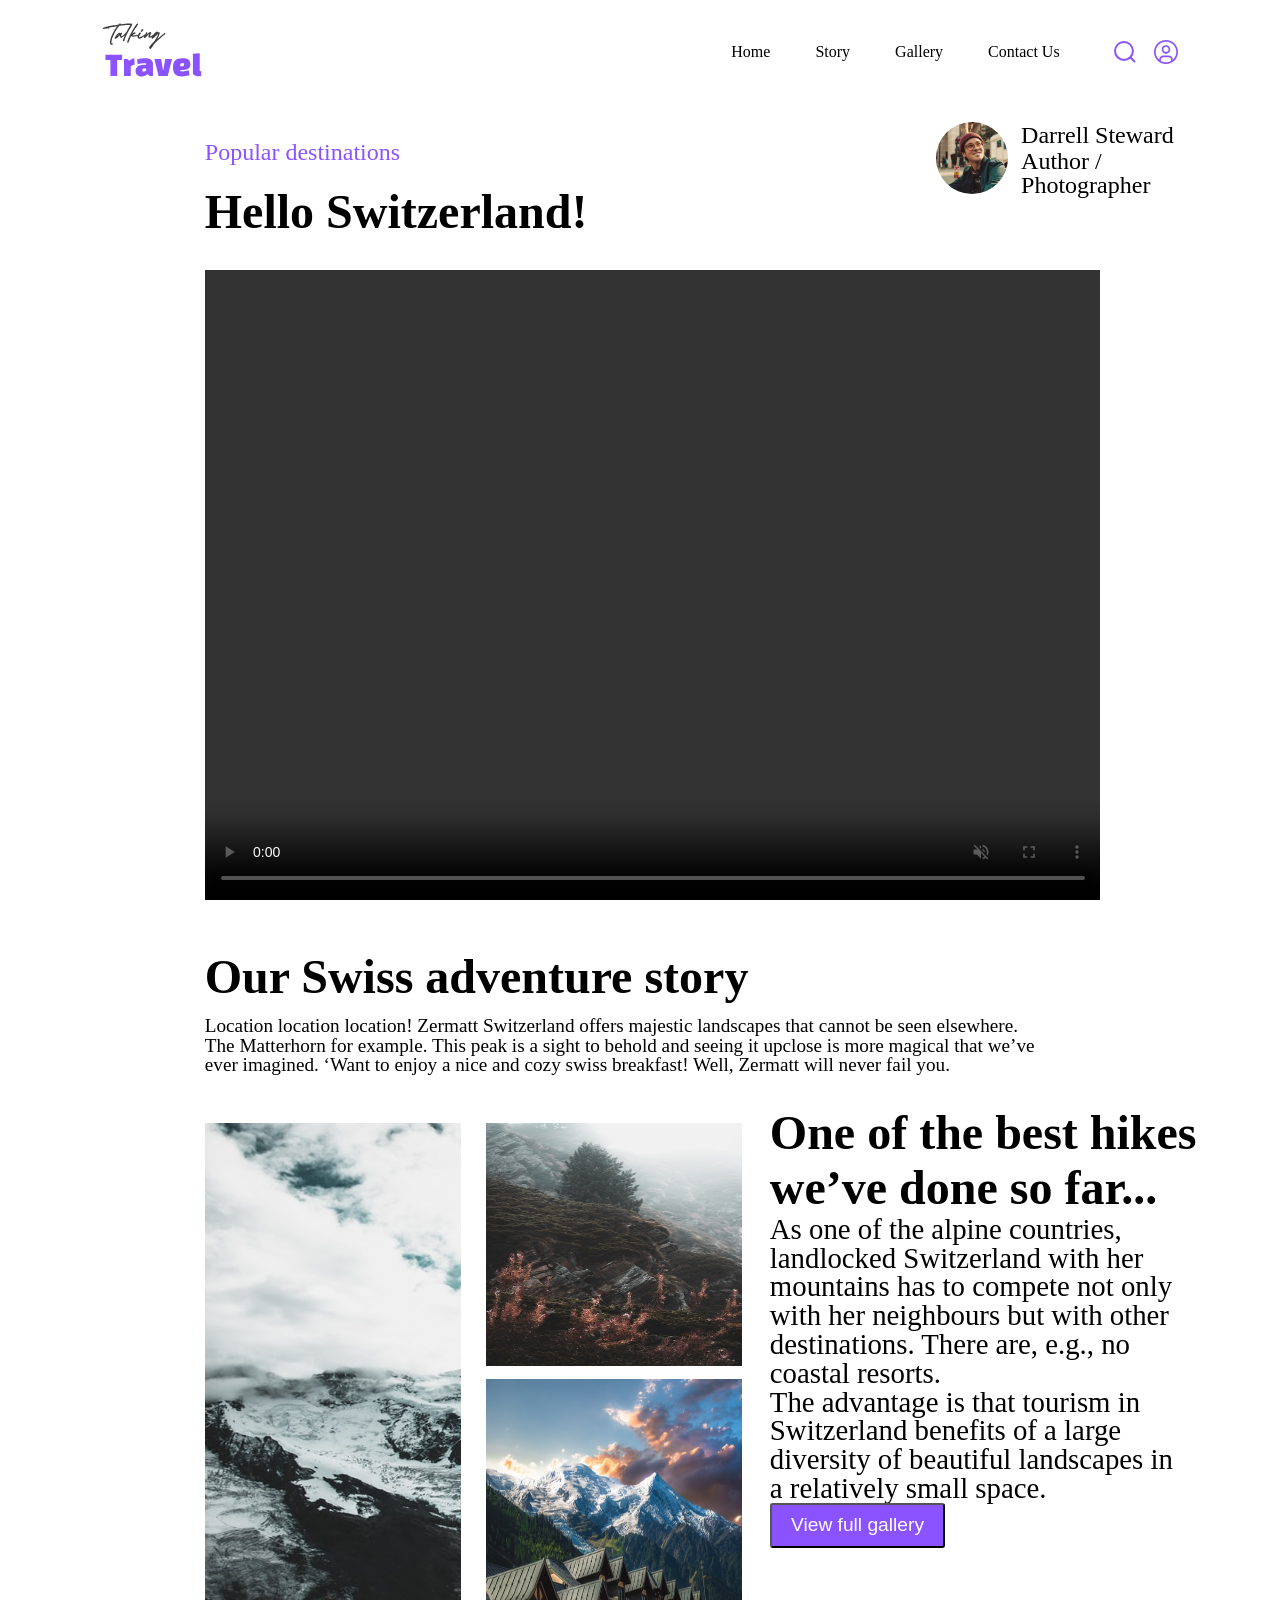
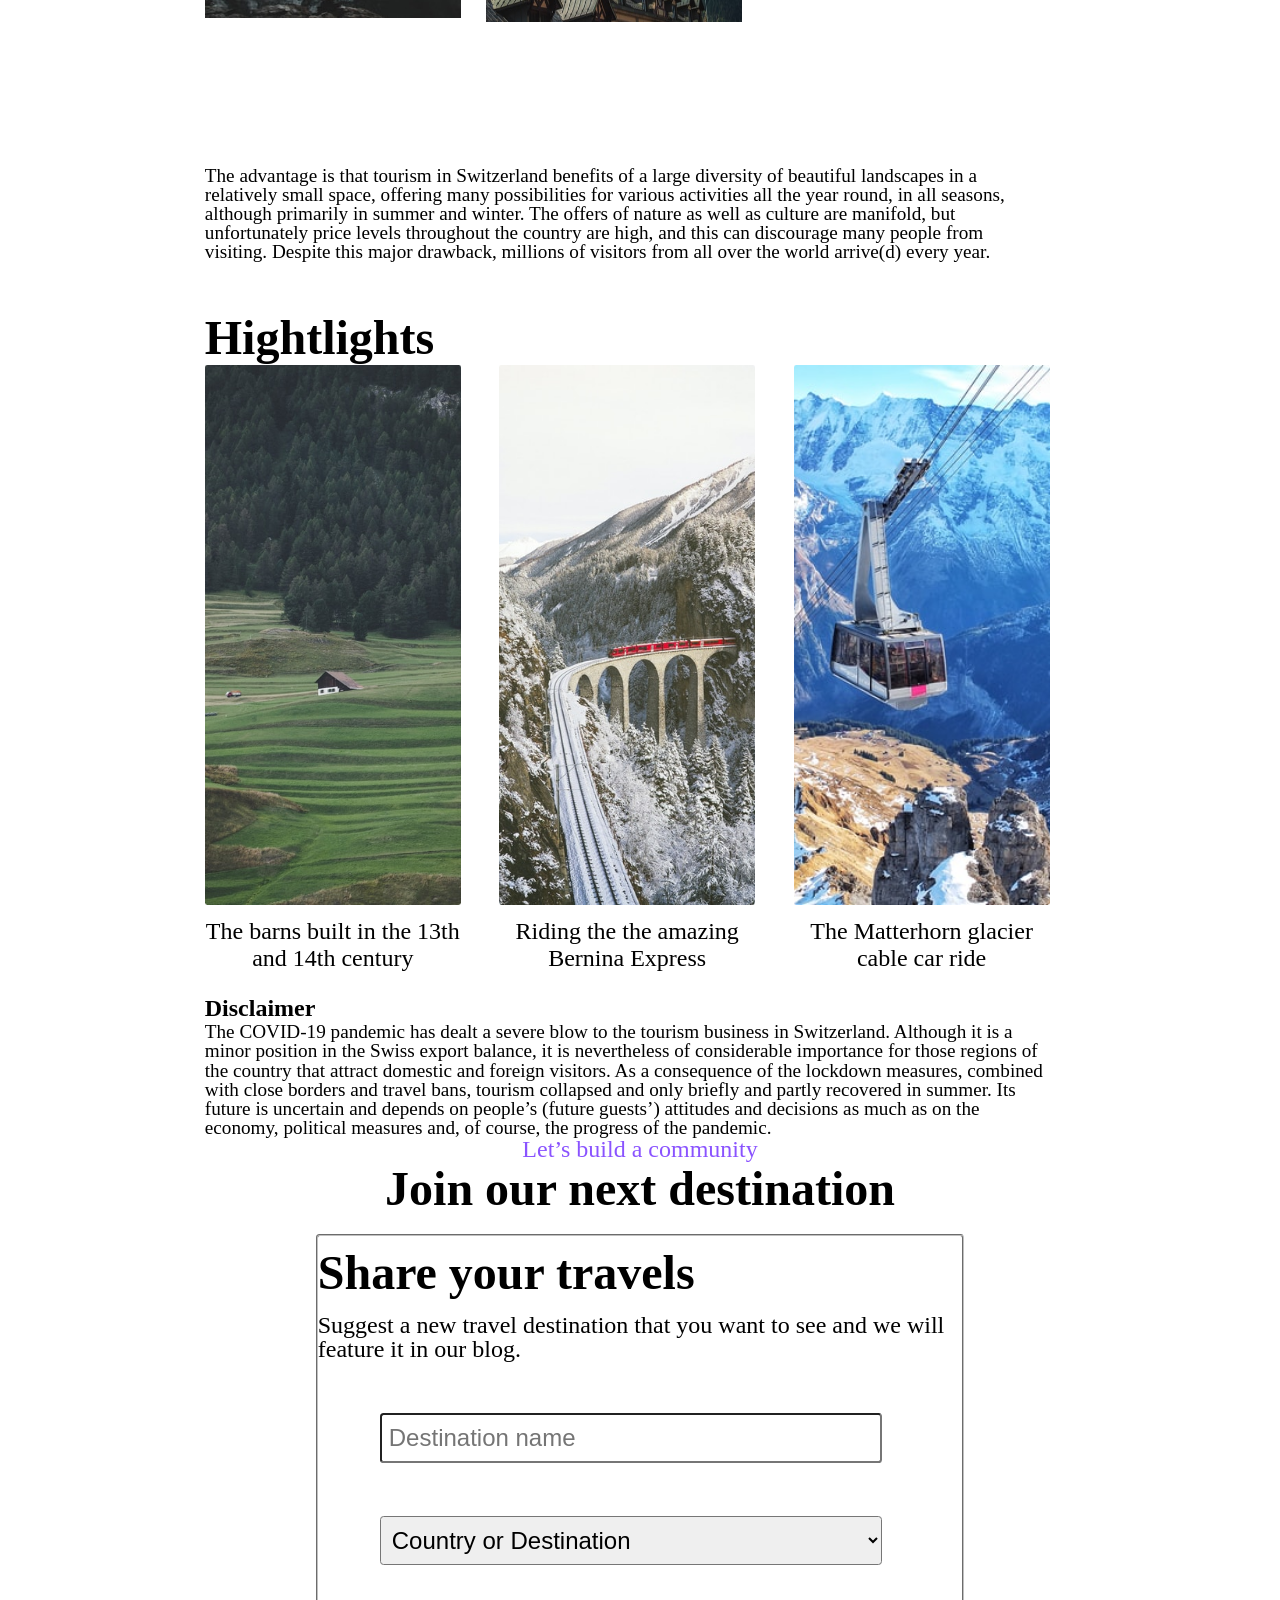
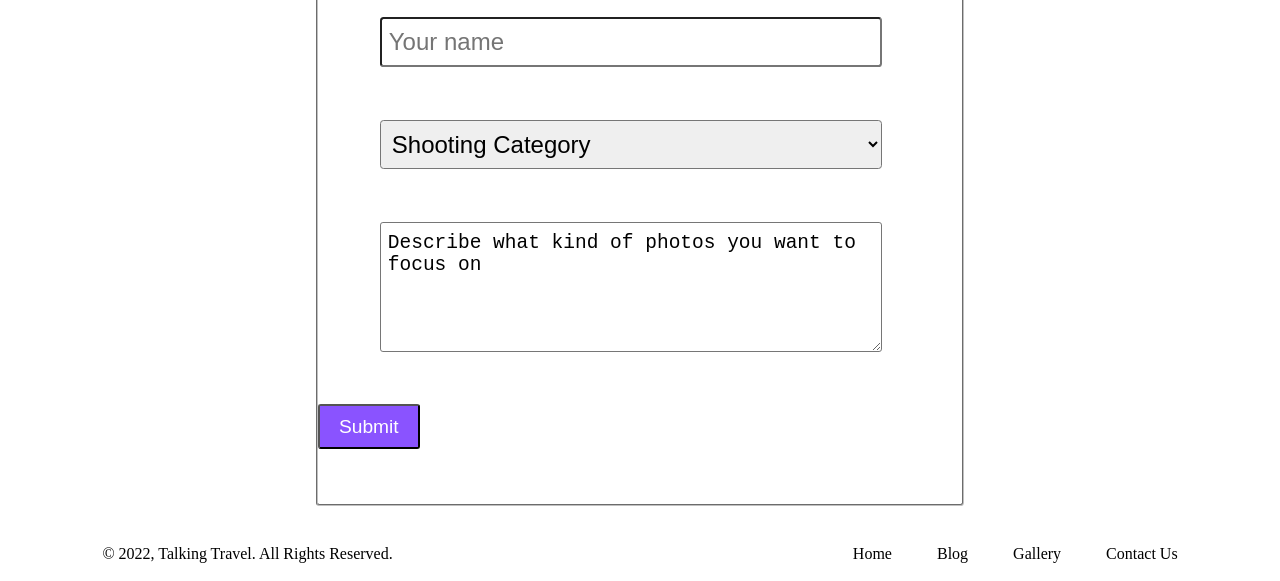
==== Blog.html @ 22dc7f53 "add picture block, some bad style fix" ====
<!DOCTYPE html>
<html lang="en">
  <head>
    <meta charset="UTF-8" />
    <link rel="stylesheet" href="css/base.css" />
    <link rel="stylesheet" href="css/layout.css" />
    <link rel="stylesheet" href="css/components.css" />
    <link rel="stylesheet" href="css/grid.css" />
    <link rel="stylesheet" href="css/forms.css" />
    <link rel="stylesheet" href="css/backgrounds.css" />
    <title>Home</title>
  </head>
  <body>
    <header>
      <picture class="header_logo">
        <source media="(min-width: 360)" srcset="path" />
        <img src="assets/vector/header-logo.svg" />
      </picture>
      <nav class="navigation_menu">
        <ul class="navigation_menu_list">
          <li><a href="index.html">Home</a></li>
          <li><a href="#">Story</a></li>
          <li><a href="#">Gallery</a></li>
          <li><a href="#">Contact Us</a></li>
        </ul>
        <section class="navigation_menu_icons">
          <picture class="navigation_menu_icons">
            <source media="(min-width: 360 px)" srcset="path" />
            <img src="assets/vector/header-search-icon.svg" />
          </picture>
          <picture class="navigation_menu_icons">
            <source media="(min-width: 360 px)" srcset="path" />
            <img src="assets/vector/header-profile-icon.svg" />
          </picture>
        </section>
      </nav>
    </header>
    <main>
      <section class="split_screen_noflex">
        <section class="split_screen">
          <section>
            <a class="split_screen"> Popular destinations</a>
            <h1 class="split_screen_header_smaller">Hello Switzerland!</h1>
          </section>
          <section class="split_screen_right">
            <picture class="split_screen_right">
              <source media="(min-width: 360 px)" srcset="path" />
              <img src="assets/images/author.png" alt="Watch highlights" />
            </picture>
            <section>
              <p>Darrell Steward</p>
              <p>Author / Photographer</p>
            </section>
          </section>
        </section>
        <section class="split_screen">
          <video width="60vw" height="60vh" controls autoplay muted loop>
            <source
              src="assets/videos/Rick Astley — Never Gonna Give You Up.mp4"
              type="video/mp4"
            />
            Your browser does not support video tag
          </video>
        </section>
        <section class="split_screen">
          <h1 class="split_screen_header_smaller">Our Swiss adventure story</h1>
        </section>
        <section class="split_screen_text">
          <section class="split_screen_text">
            <a>
              Location location location! Zermatt Switzerland offers majestic
              landscapes that cannot be seen elsewhere. The Matterhorn for
              example. This peak is a sight to behold and seeing it upclose is
              more magical that we’ve ever imagined. ‘Want to enjoy a nice and
              cozy swiss breakfast! Well, Zermatt will never fail you.
            </a>
          </section>
        </section>
        <section class="split_screen">
          <section class="split_screen">
            <section class="item">
              <picture>
                <source media="(min-width: 50 px)" srcset="path" />
                <img src="assets/images/bigImage.jpg" alt="Element 1" />
              </picture>
            </section>     
          </section>
          <section class="picture_column">
              <picture>
                <source media="(min-width: 50 px)" srcset="path" />
                <img src="assets/images/smallImage1.jpg" alt="Element 1" />
              </picture>
              <picture>
                <source media="(min-width: 50 px)" srcset="path" />
                <img src="assets/images/smallImage2.jpg" alt="Element 1" />
              </picture>
            </section>
          <section class="split_screen_text">
            <h1>One of the best hikes we’ve done so far...</h1>
            <a>
              As one of the alpine countries, landlocked Switzerland with her
              mountains has to compete not only with her neighbours but with
              other destinations. There are, e.g., no coastal resorts.
            </a>
            <a>
              The advantage is that tourism in Switzerland benefits of a large
              diversity of beautiful landscapes in a relatively small space.
            </a>
            <section>
              <button type="button" value="button" class="split_screen_button">
                View full gallery
              </button>
            </section>
          </section>
        </section>
        <section class="split_screen_text">
          <section class="split_screen_text">
            <a>
              The advantage is that tourism in Switzerland benefits of a large
              diversity of beautiful landscapes in a relatively small space,
              offering many possibilities for various activities all the year
              round, in all seasons, although primarily in summer and winter.
              The offers of nature as well as culture are manifold, but
              unfortunately price levels throughout the country are high, and
              this can discourage many people from visiting. Despite this major
              drawback, millions of visitors from all over the world arrive(d)
              every year.
            </a>
          </section>
        </section>
        <section class="split_screen">
          <h1 class="split_screen_header_smaller">Hightlights</h1>
        </section>
      </section>
      <section class="middle_grid_narrow">
        <section class="item">
          <picture>
            <source media="(min-width: 10 px)" srcset="path" />
            <img src="assets/images/rowImage5.jpg" alt="Element 1" />
          </picture>
          <p class="middle_style">
            The barns built in the 13th and 14th century
          </p>
        </section>
        <section class="item">
          <picture>
            <source media="(min-width: 10 px)" srcset="path" />
            <img src="assets/images/rowImage6.jpg" alt="Element 2" />
          </picture>
          <p class="middle_style">Riding the the amazing Bernina Express</p>
        </section>
        <section class="item">
          <picture>
            <source media="(min-width: 10 px)" srcset="path" />
            <img src="assets/images/rowImage7.jpg" alt="Element 3" />
          </picture>
          <p class="middle_style">The Matterhorn glacier cable car ride</p>
        </section>
      </section>
      <section class="split_screen_noflex">
        <section class="split_screen_text">
          <section class="split_screen_text">
            <h3>Disclaimer</h3>
            <a>
              The COVID-19 pandemic has dealt a severe blow to the tourism
              business in Switzerland. Although it is a minor position in the
              Swiss export balance, it is nevertheless of considerable
              importance for those regions of the country that attract domestic
              and foreign visitors. As a consequence of the lockdown measures,
              combined with close borders and travel bans, tourism collapsed and
              only briefly and partly recovered in summer. Its future is
              uncertain and depends on people’s (future guests’) attitudes and
              decisions as much as on the economy, political measures and, of
              course, the progress of the pandemic.
            </a>
          </section>
        </section>
      </section>

      <section class="join_background">
        <section class="middle_style">
          <p class="middle_style_colored">Let’s build a community</p>
        </section>
        <section class="middle_style">
          <h1 class="middle_style_head">Join our next destination</h1>
        </section>
        <form action="formHandler.js" autocomplete="on" class="middle_style">
          <fieldset class="split_screen_noflex">
            <h1 class="split_screen_header_smaller_nopadding">
              Share your travels
            </h1>
            <p class="split_screen_noflex">
              Suggest a new travel destination that you want to see and we will
              <br />
              feature it in our blog.
            </p>
            <br />
            <input
              type="text"
              placeholder="Destination name"
              class="form_element"
            />
            <br />
            <select class="form_element">
              <option value="Country or Destination">
                Country or Destination
              </option>
              <option value="Something else">Something else</option>
            </select>
            <br />
            <input type="text" placeholder="Your name" class="form_element" />
            <br />
            <select class="form_element">
              <option value="Shooting Category">Shooting Category</option>
              <option value="Something else">Something else</option>
            </select>
            <br />
            <textarea rows="5" cols="45" name="text" class="form_element">
Describe what kind of photos you want to focus on </textarea
            >
            <br />
            <input type="submit" , value="Submit" class="split_screen_button" />
            <br />
          </fieldset>
        </form>
      </section>
    </main>
    <footer class="navigation_menu">
      <p>&copy; 2022, Talking Travel. All Rights Reserved.</p>
      <nav class="navigation_menu">
        <ul class="navigation_menu_list">
          <li><a href="index.html">Home</a></li>
          <li><a href="#">Blog</a></li>
          <li><a href="#">Gallery</a></li>
          <li><a href="#">Contact Us</a></li>
        </ul>
      </nav>
    </footer>
  </body>
</html>
---- css/base.css ----
body {
  font: 100% Roboto;
}
* {
  margin: 0;
}
---- css/layout.css ----
header,
footer {
  display: flex;
  align-items: center;
  justify-content: space-between;
  padding: 2vh 8vw;
}
.space {
  height: 8vh;
}

.navigation_menu,
.navigation_menu_list,
.navigation_menu_icons {
  display: flex;
  justify-content: space-between;
  flex-wrap: nowrap;
  align-items: center;
  gap: 5vh;
}
.navigation_menu_list {
  justify-content: center;
}
.navigation_menu_icons {
  gap: 1vh;
}
---- css/components.css ----
.navigation_menu_list li,
.navigation_menu_list a,
.split_screen p,
.split_screen_noflex p,
.split_screen_nopadding p,
.split_screen a,
.split_screen_text a {
  display: inline-block;
  color: #000;
  font-family: Roboto;
  font-style: normal;
  font-size: 1em;
  line-height: 100%;
  font-weight: 400;
  letter-spacing: 0%;
  text-decoration: none;
}

.split_screen_nopadding p {
  font-size: 0.6em;
}

.split_screen a,
.split_screen_noflex a {
  color: #8a53ff;
}

.split_screen,
.split_screen_nopadding,
.split_screen_header,
.split_screen_header_smaller,
.split_screen_noflex,
.split_screen_second,
.split_screen_right,
.split_screen_text {
  padding-left: 8vw;
  display: flex;
  text-align: left;
  margin: 0;
}

.split_screen {
  padding-top: 2vh;
  justify-content: space-between;
  font-size: 1.5em;
}
.split_screen_nopadding {
  padding-left: 0vw;
  padding-top: 2vh;
  justify-content: center;
  font-size: 1.5em;
  gap: 1vw;
}
.split_screen_header {
  padding-top: 18vh;
  justify-content: left;
  font-size: 4em;
  font-family: Changa One;
}
.split_screen_header_smaller {
  padding-top: 2vh;
  text-align: inherit;
  justify-content: inherit;
  font-size: 1.5em;
  font-family: Changa One;
}
.split_screen_button {
  background-color: #8a53ff;
  font-size: 0.8em;
  color: #ffff;
  border-radius: 0.15em;
  padding: 0.5em 1em;
  margin: 0;
  outline: none;
}
.split_screen_button_alternative {
  background-color: #8a53ff;
  font-size: 0.8em;
  color: #ffff;
  border-radius: 0.15em;
  padding: 0.5em 0.5em;
  margin: 0;
  outline: none;
}
.middle_style {
  display: flex;
  text-align: center;
  font-size: 1.5em;
  margin: 0;
  justify-content: center;
  gap: 1vw;
}
.middle_style_colored {
  display: inline-block;
  color: #8a53ff;
  font-family: Roboto;
  font-size: 1em;
  line-height: 100%;
  font-weight: 400;
  letter-spacing: 0%;
  text-decoration: none;
}

.middle_style_header_smaller,
.split_screen_noflex h1,
.middle_style_head {
  display: flex;
  text-align: inherit;
  justify-content: inherit;
  font-size: 2em;
  margin: 0;
  font-family: Changa One;
}

.middle_style_head {
  text-align: center;
  justify-content: center;
  padding-bottom: 2vh;
}

.split_screen_header_smaller_nopadding {
  display: inherit;
  text-align: inherit;
  justify-content: inherit;
  font-size: 1.2em;
  margin: 0;
  font-family: Changa One;
}

.split_screen_noflex {
  padding-left: 0vw;
  justify-content: space-between;
  flex-direction: column;
  align-items: flex-start;
  font-size: 1em;
  gap: 1vw;
  border-radius: 0.15em;
}
.split_screen_noflex picture,
.split_screen_second picture {
  object-fit: cover;
  display: flex;
  width: 35vw;
  height: 55vh;
  border-radius: 0.15em;
}
.split_screen_smaller {
  object-fit: cover;
  display: flex;
  width: 20vw;
  height: 40vh;
  border-radius: 0.15em;
}
.split_screen_noflex_small {
  padding-top: 4vh;
  padding-left: 4vw;
  display: flex;
  align-items: center;
  font-size: 1em;
  margin: 0;
}
.picture_column {
  flex-direction: column;
  padding-top: 2vh;
  padding-left: 2vw;
  width: 15%;
  height: 20vh;
  display: flex;
  align-items: flex-start;
  justify-content: space-between;
  font-size: 1em;
  margin: 0;
  gap: 1vw;
}
.split_screen_noflex_small picture,
.split_screen_nopadding picture {
  object-fit: cover;
  display: block;
  margin: 0;
  width: 40vw;
  height: 40vh;
}

.split_screen_noflex_small img,
.split_screen_nopadding img {
  width: 20%;
  height: 20%;
  object-fit: contain;
  display: block;
}

.split_screen_image {
  display: flex;
  text-align: left;
  justify-content: left;
  font-size: 1.5em;
  margin: 0;
  gap: 1vw;
  object-fit: cover;
  display: flex;
  width: 20vw;
  height: 40vh;
  border-radius: 0.15em;
}

.split_screen_second {
  padding-top: 2vh;
  justify-content: left;
  font-size: 1.5em;
  gap: 1vw;
}

.split_screen_right {
  flex-direction: row;
  justify-content: right;
  height: 10vh;
  width: 40vw;
  gap: 1vw;
}
.split_screen_right img {
  height: 8vh;
  border-radius: 2em;
}
.picture_column img {
  height: 27vh;
  width: 20vw;
}
.split_screen video {
  padding-left: 8vw;
  justify-content: center;
  width: 70vw;
  height: 70vh;
  object-fit: cover;
}

.split_screen_text {
  padding-right: 8vw;
  flex-direction: column;
}

.split_screen_text a {
  padding-right: 2vw;
  color: #000;
  font-size: 1.2em;
}
.split_screen_text h3 {
  color: #000;
  font-size: 1.5em;
  font-family: Roboto;
  font-style: normal;
}
---- css/grid.css ----
.middle_grid {
  padding-left: 8vw;
  padding-right: 8vw;
  margin: 0;
  display: grid;
  grid-template-columns: repeat(4, 1fr);
  gap: 2vw;
}

.middle_grid_narrow {
  padding-left: 16vw;
  padding-right: 16vw;
  margin: 0;
  display: grid;
  grid-template-columns: repeat(3, 1fr);
  gap: 1vw;
}



.middle_grid_row {
  margin-left: -16vw;
  padding-right: 8vw;
  display: grid;
  grid-template-rows: repeat(4, 1fr);
  gap: 1vw;
}

.item,
.item_row {
  margin: 0;
  display: flex;
  flex-direction: column;
  text-align: center;
  align-items: center;
  width: 20vw;
  height: 70vh;
  overflow: hidden;
  gap: 1vw;
}

.item_row {
  flex-direction: row;
  width: 40vw;
  height: 25vh;
  overflow: hidden;
  align-items: flex-start;
  text-align: left;
}

.item_row_button {
  padding-left: 8vw;
  margin: 0;
  display: flex;
  flex-direction: row;
  width: 30vw;
  height: 10vh;
  overflow: hidden;
  align-items: center;
}

.item_row_button img {
  object-fit: contain;
  display: flex;
  width: 5vw;
  height: 7vh;
  overflow: hidden;
  border-radius: 0.15em;
}
.middle_grid img,
.middle_grid_row img,
.middle_grid_narrow img {
  object-fit: cover;
  display: flex;
  width: 20vw;
  height: 60vh;
  overflow: hidden;
  border-radius: 0.15em;
}
.middle_grid_row img {
  width: 15vw;
  height: 15vh;
}
---- css/forms.css ----
.form_element {
  padding-left: 0.5vw;
  width: 80%;
  padding-top: 1vh;
  padding-bottom: 1vh;
  text-align: left center;
  justify-content: center;
  font-size: 1em;
  margin: 0 auto;
  border-radius: 0.15em;
  display: block;
  box-sizing: border-box;
}
---- css/backgrounds.css ----
.main_background,
.join_background {
  background-repeat: no-repeat;
  background-position: center center;
  background-size: cover;
  background-attachment: fixed;
  width: 100vw;
}

.main_background {
  background-image: url("../assets/images/background.jpg");
  height: 80vh;
}

.join_background {
  background-image: url("../assets/images/join-bg.png");
  height: 110vh;
}
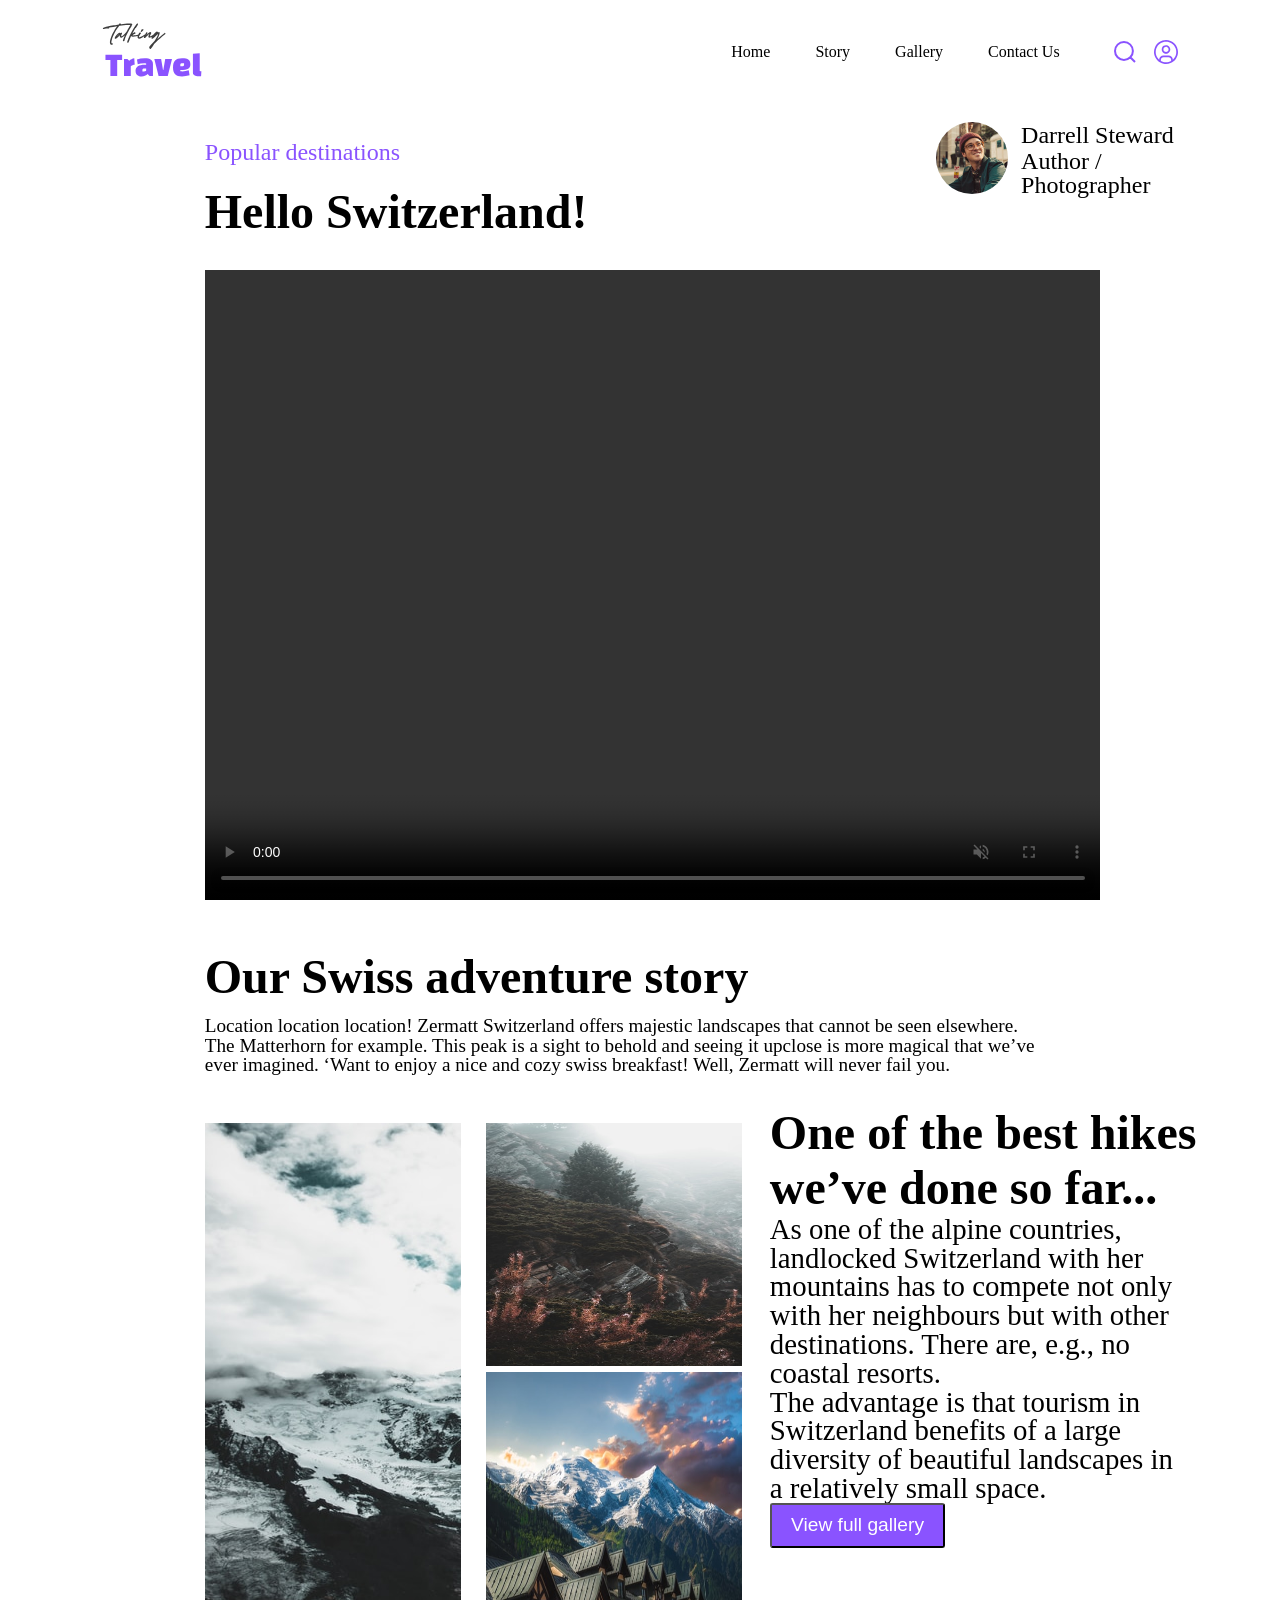
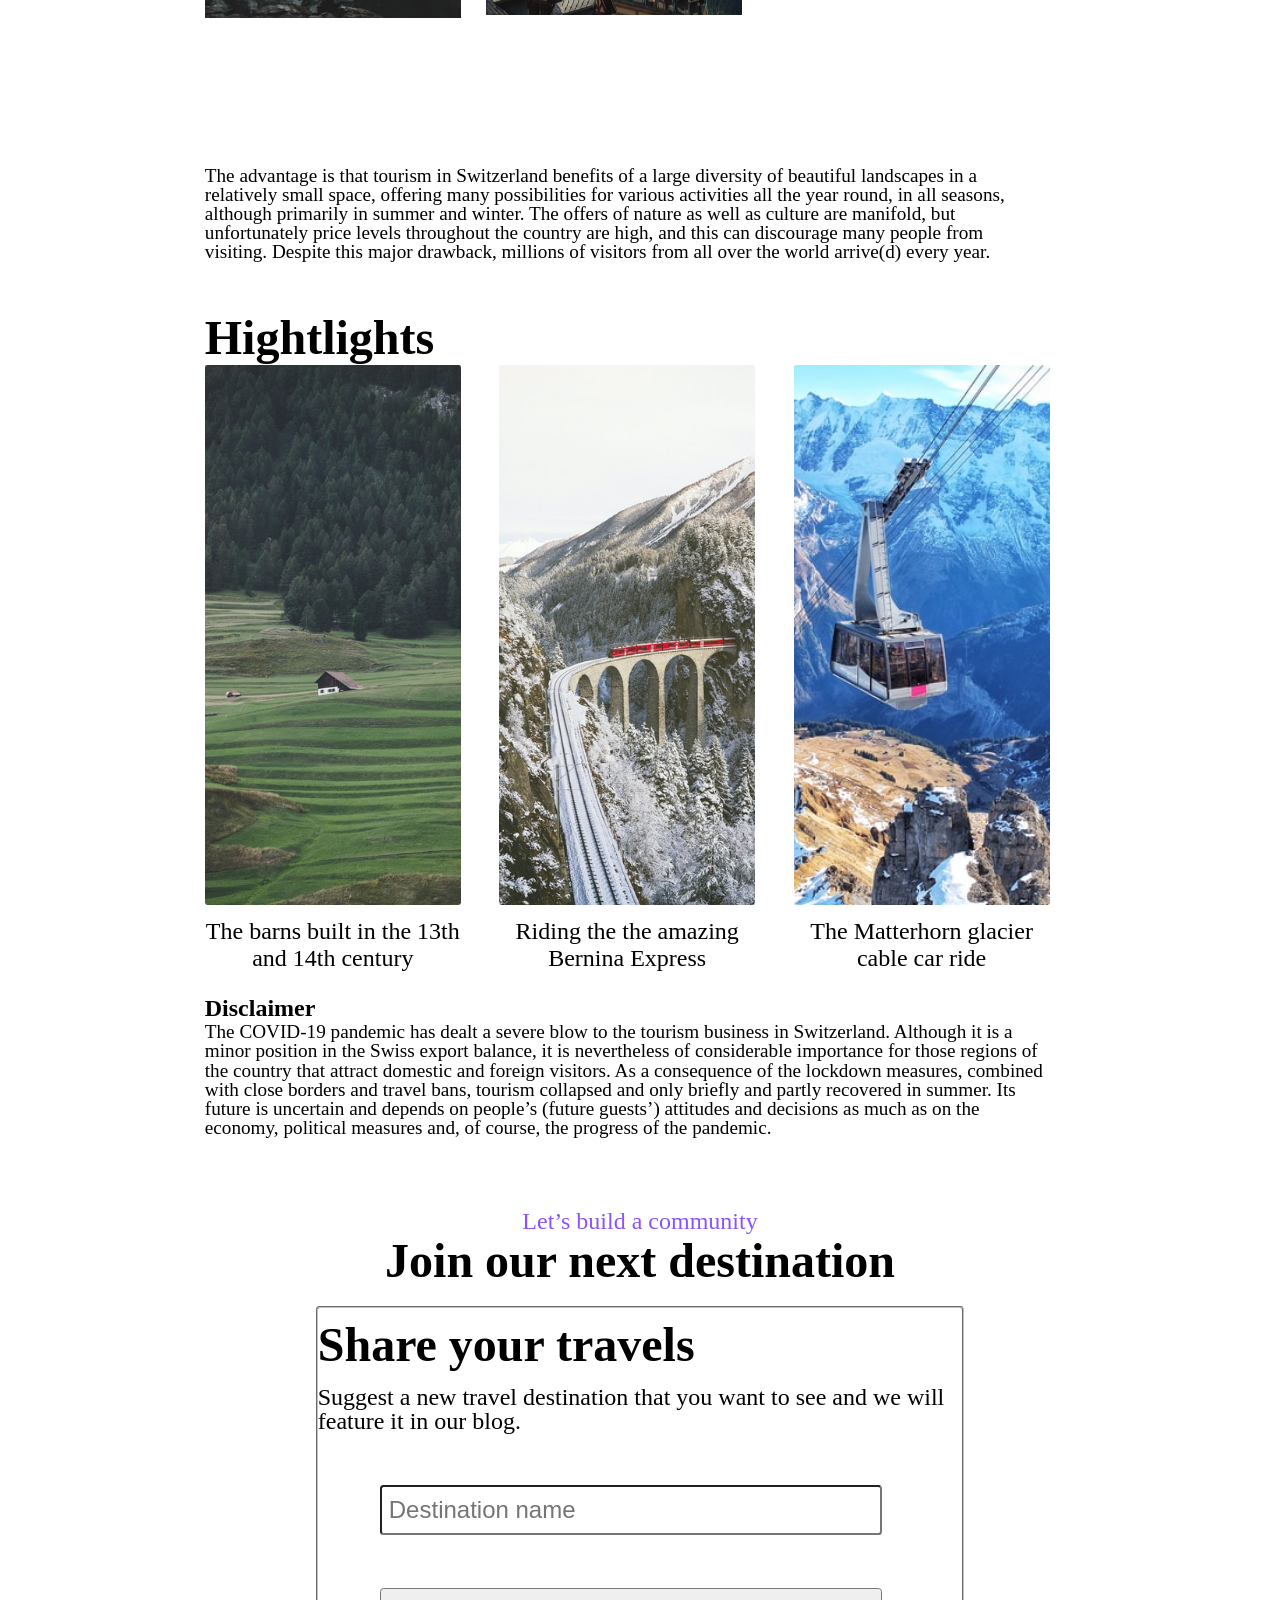
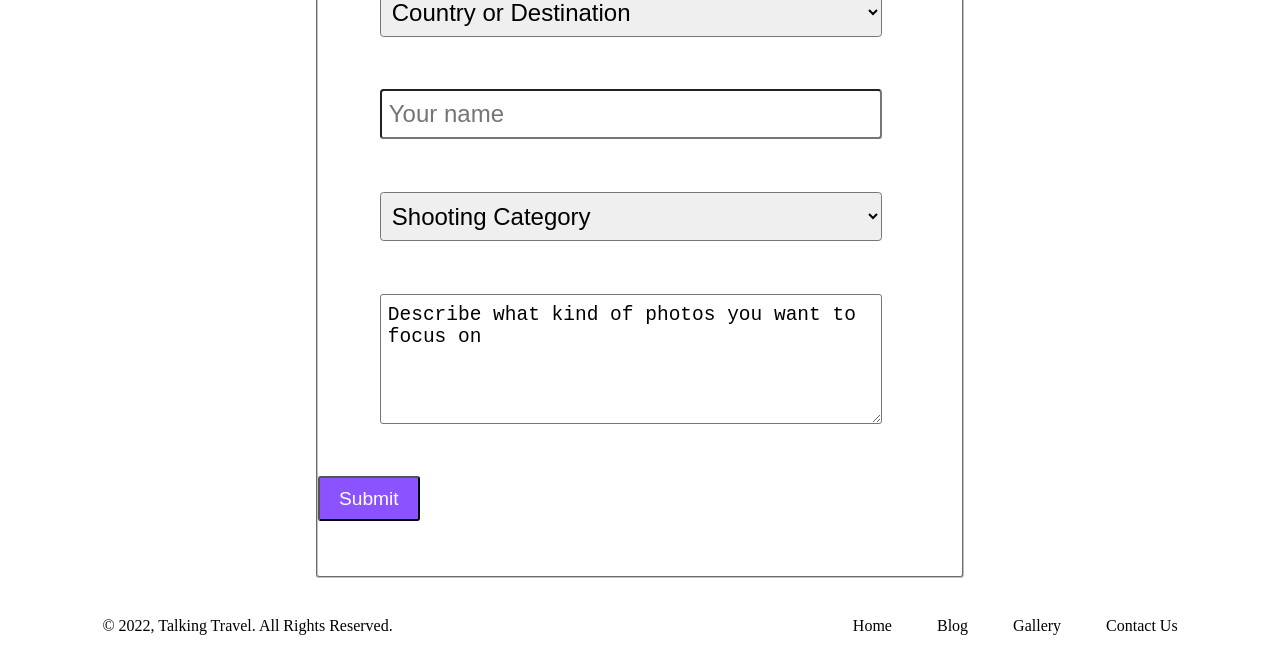
==== commit 18cbee6d: "small style changes" ====
--- a/Blog.html
+++ b/Blog.html
@@ -83,18 +83,18 @@
                 <source media="(min-width: 50 px)" srcset="path" />
                 <img src="assets/images/bigImage.jpg" alt="Element 1" />
               </picture>
-            </section>     
+            </section>
           </section>
           <section class="picture_column">
-              <picture>
-                <source media="(min-width: 50 px)" srcset="path" />
-                <img src="assets/images/smallImage1.jpg" alt="Element 1" />
-              </picture>
-              <picture>
-                <source media="(min-width: 50 px)" srcset="path" />
-                <img src="assets/images/smallImage2.jpg" alt="Element 1" />
-              </picture>
-            </section>
+            <picture>
+              <source media="(min-width: 50 px)" srcset="path" />
+              <img src="assets/images/smallImage1.jpg" alt="Element 1" />
+            </picture>
+            <picture>
+              <source media="(min-width: 50 px)" srcset="path" />
+              <img src="assets/images/smallImage2.jpg" alt="Element 1" />
+            </picture>
+          </section>
           <section class="split_screen_text">
             <h1>One of the best hikes we’ve done so far...</h1>
             <a>
@@ -107,7 +107,11 @@
               diversity of beautiful landscapes in a relatively small space.
             </a>
             <section>
-              <button type="button" value="button" class="split_screen_button">
+              <button
+                type="button"
+                value="button"
+                class="split_screen_button_alternative"
+              >
                 View full gallery
               </button>
             </section>
@@ -176,7 +180,7 @@
           </section>
         </section>
       </section>
-
+      <section class="space"></section>
       <section class="join_background">
         <section class="middle_style">
           <p class="middle_style_colored">Let’s build a community</p>
@@ -219,7 +223,12 @@
 Describe what kind of photos you want to focus on </textarea
             >
             <br />
-            <input type="submit" , value="Submit" class="split_screen_button" />
+            <input
+              type="submit"
+              ,
+              value="Submit"
+              class="split_screen_button_alternative"
+            />
             <br />
           </fieldset>
         </form>
--- a/css/components.css
+++ b/css/components.css
@@ -69,7 +69,7 @@
   font-size: 0.8em;
   color: #ffff;
   border-radius: 0.15em;
-  padding: 0.5em 1em;
+  padding: 1em 1em;
   margin: 0;
   outline: none;
 }
@@ -78,7 +78,7 @@
   font-size: 0.8em;
   color: #ffff;
   border-radius: 0.15em;
-  padding: 0.5em 0.5em;
+  padding: 0.5em 1em;
   margin: 0;
   outline: none;
 }
@@ -170,7 +170,7 @@
   justify-content: space-between;
   font-size: 1em;
   margin: 0;
-  gap: 1vw;
+  gap: 0.5vw;
 }
 .split_screen_noflex_small picture,
 .split_screen_nopadding picture {
--- a/css/grid.css
+++ b/css/grid.css
@@ -63,7 +63,7 @@
   object-fit: contain;
   display: flex;
   width: 5vw;
-  height: 7vh;
+  height: 5vh;
   overflow: hidden;
   border-radius: 0.15em;
 }
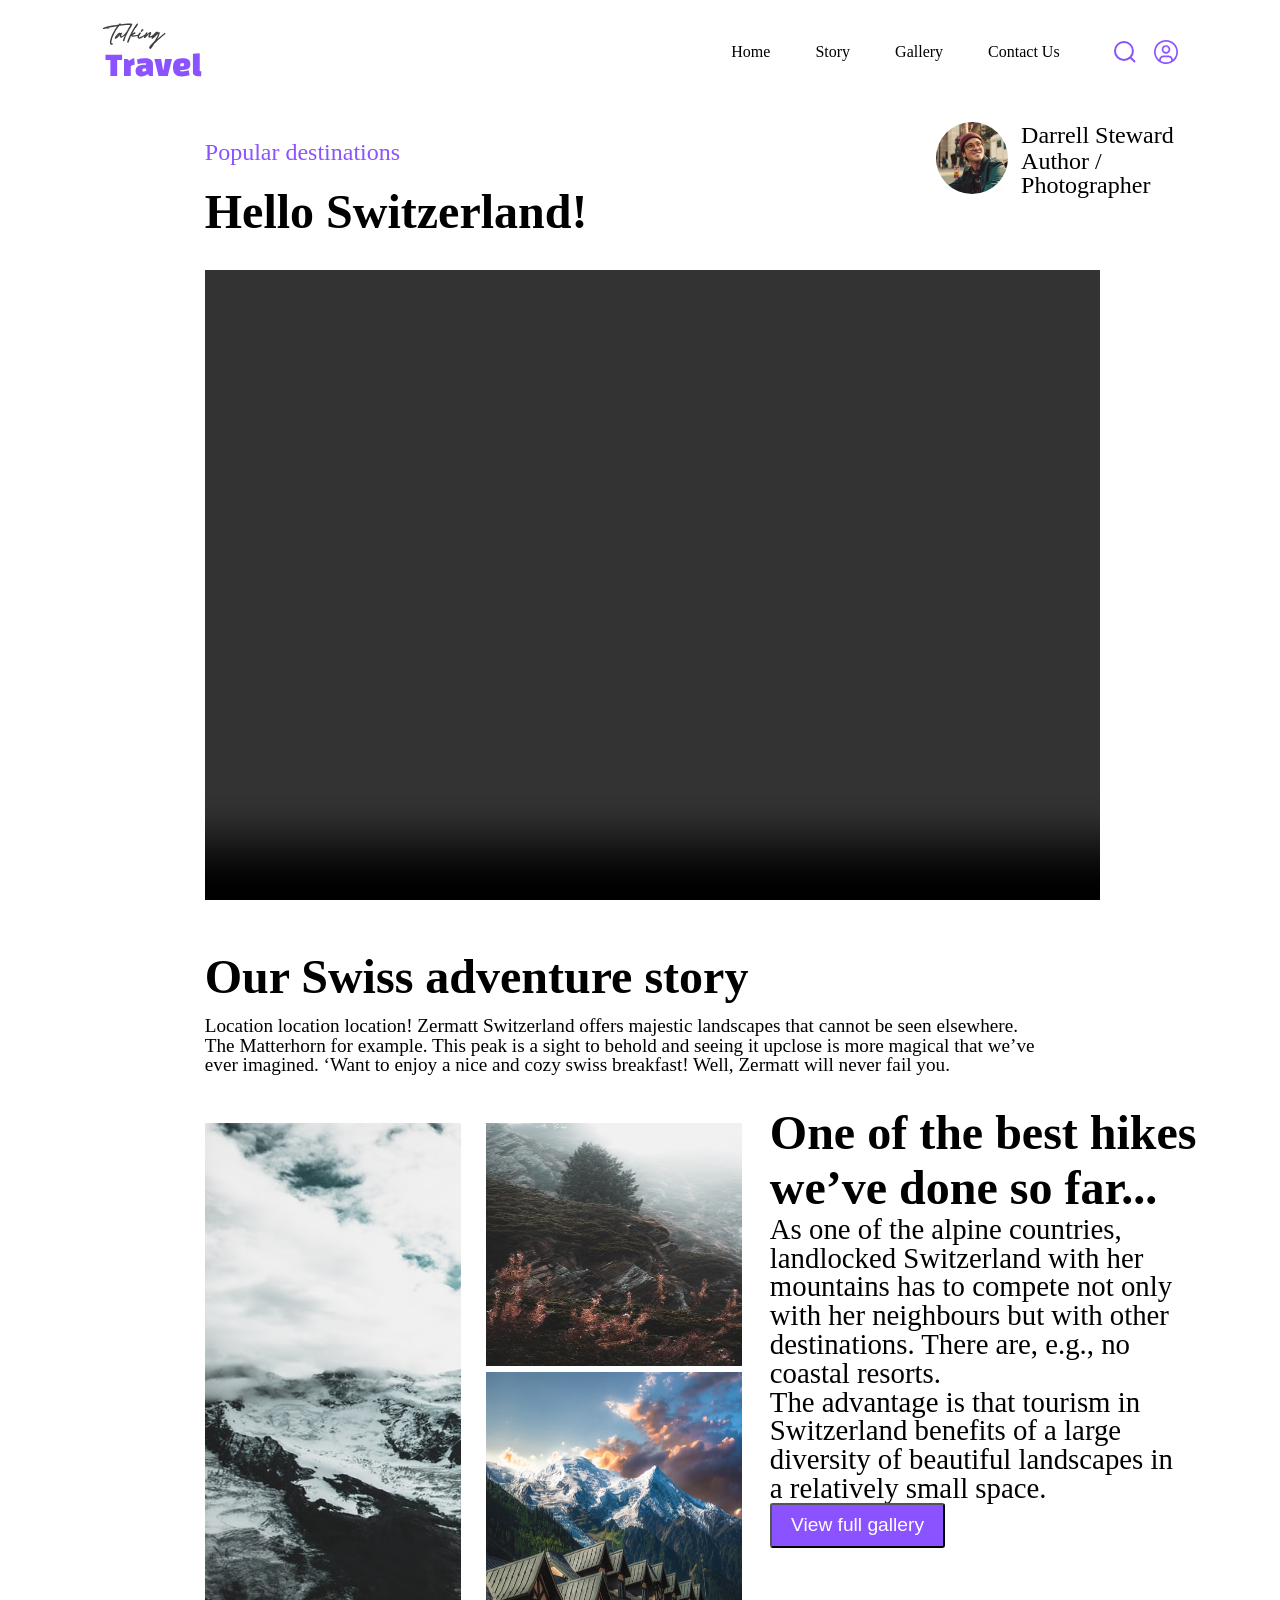
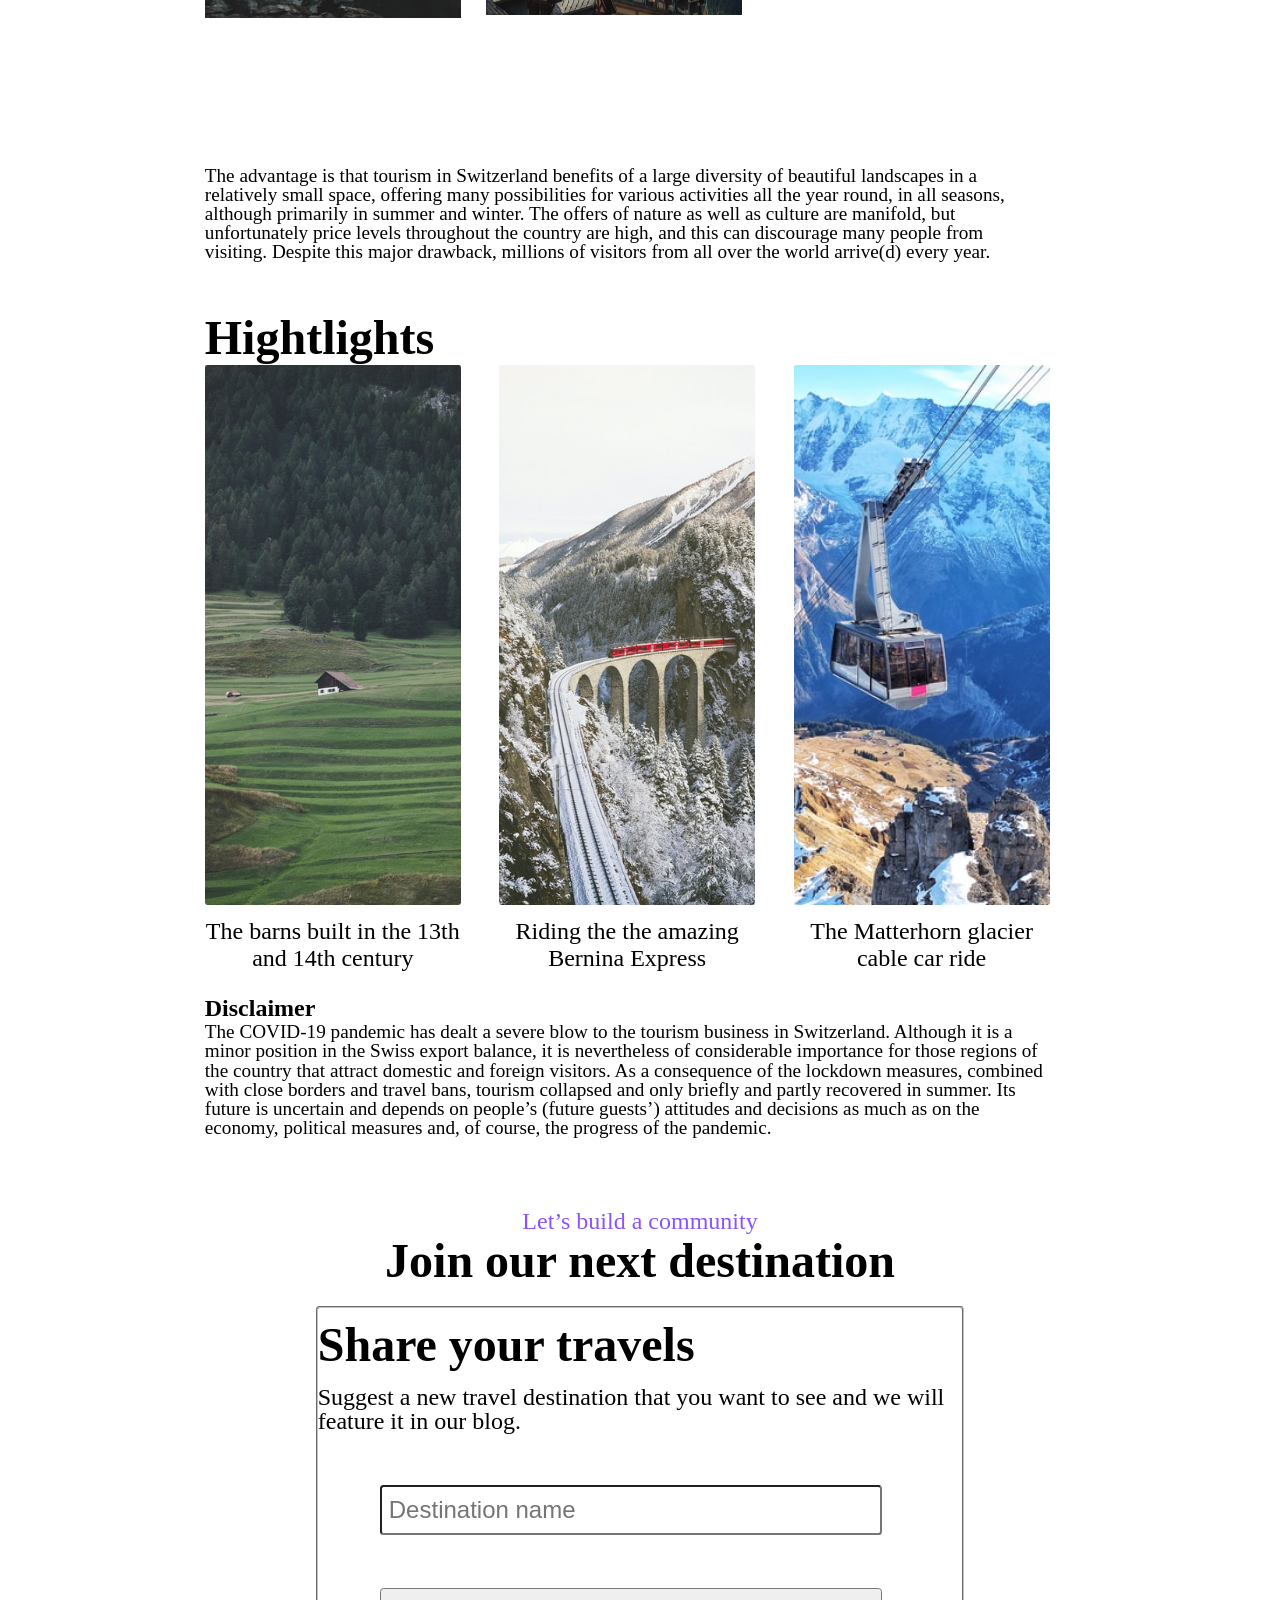
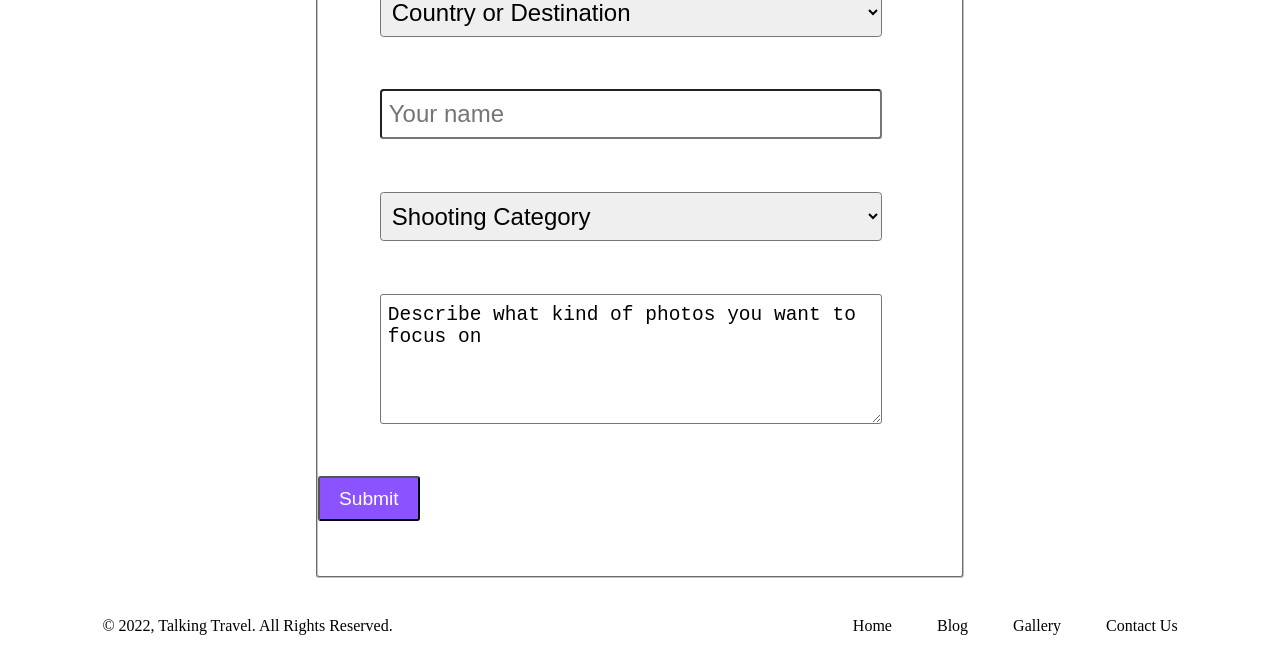
==== commit 7debb286: "fix bad naming and try to make adaptive" ====
--- a/Blog.html
+++ b/Blog.html
@@ -136,13 +136,13 @@
           <h1 class="split_screen_header_smaller">Hightlights</h1>
         </section>
       </section>
-      <section class="middle_grid_narrow">
+      <section class="grid_narrow">
         <section class="item">
           <picture>
             <source media="(min-width: 10 px)" srcset="path" />
             <img src="assets/images/rowImage5.jpg" alt="Element 1" />
           </picture>
-          <p class="middle_style">
+          <p class="screen_center">
             The barns built in the 13th and 14th century
           </p>
         </section>
@@ -151,14 +151,14 @@
             <source media="(min-width: 10 px)" srcset="path" />
             <img src="assets/images/rowImage6.jpg" alt="Element 2" />
           </picture>
-          <p class="middle_style">Riding the the amazing Bernina Express</p>
+          <p class="screen_center">Riding the the amazing Bernina Express</p>
         </section>
         <section class="item">
           <picture>
             <source media="(min-width: 10 px)" srcset="path" />
             <img src="assets/images/rowImage7.jpg" alt="Element 3" />
           </picture>
-          <p class="middle_style">The Matterhorn glacier cable car ride</p>
+          <p class="screen_center">The Matterhorn glacier cable car ride</p>
         </section>
       </section>
       <section class="split_screen_noflex">
@@ -182,13 +182,13 @@
       </section>
       <section class="space"></section>
       <section class="join_background">
-        <section class="middle_style">
-          <p class="middle_style_colored">Let’s build a community</p>
-        </section>
-        <section class="middle_style">
-          <h1 class="middle_style_head">Join our next destination</h1>
-        </section>
-        <form action="formHandler.js" autocomplete="on" class="middle_style">
+        <section class="screen_center">
+          <p class="screen_center_colored">Let’s build a community</p>
+        </section>
+        <section class="screen_center">
+          <h1 class="screen_center_head">Join our next destination</h1>
+        </section>
+        <form action="formHandler.js" autocomplete="on" class="screen_center">
           <fieldset class="split_screen_noflex">
             <h1 class="split_screen_header_smaller_nopadding">
               Share your travels
--- a/css/components.css
+++ b/css/components.css
@@ -82,7 +82,7 @@
   margin: 0;
   outline: none;
 }
-.middle_style {
+.screen_center {
   display: flex;
   text-align: center;
   font-size: 1.5em;
@@ -90,7 +90,7 @@
   justify-content: center;
   gap: 1vw;
 }
-.middle_style_colored {
+.screen_center_colored {
   display: inline-block;
   color: #8a53ff;
   font-family: Roboto;
@@ -101,9 +101,9 @@
   text-decoration: none;
 }
 
-.middle_style_header_smaller,
+.screen_center_header_smaller,
 .split_screen_noflex h1,
-.middle_style_head {
+.screen_center_head {
   display: flex;
   text-align: inherit;
   justify-content: inherit;
@@ -112,7 +112,7 @@
   font-family: Changa One;
 }
 
-.middle_style_head {
+.screen_center_head {
   text-align: center;
   justify-content: center;
   padding-bottom: 2vh;
@@ -249,3 +249,45 @@
   font-family: Roboto;
   font-style: normal;
 }
+
+@media (max-width: 480px) {
+  .navigation_menu_list li,
+  .navigation_menu_list a,
+  .split_screen p,
+  .split_screen_noflex p,
+  .split_screen_nopadding p,
+  .split_screen a,
+  .split_screen_text a {
+    font-size: 0.8em;
+  }
+
+  .split_screen_header {
+    font-size: 1.5em;
+    padding-top: 5vh;
+  }
+
+  .split_screen,
+  .split_screen_nopadding,
+  .split_screen_noflex,
+  .split_screen_second,
+  .split_screen_right,
+  .split_screen_text {
+    padding-left: 0;
+    padding-right: 0;
+    font-size: 1em;
+    flex-direction: column;
+    gap: 1vh;
+  }
+
+  .split_screen_noflex picture,
+  .split_screen_second picture {
+    width: 100vw;
+    height: auto;
+  }
+
+  .picture_column {
+    width: 100%;
+    height: auto;
+    padding-left: 0;
+  }
+}
--- a/css/grid.css
+++ b/css/grid.css
@@ -1,4 +1,4 @@
-.middle_grid {
+.grid {
   padding-left: 8vw;
   padding-right: 8vw;
   margin: 0;
@@ -7,7 +7,7 @@
   gap: 2vw;
 }
 
-.middle_grid_narrow {
+.grid_narrow {
   padding-left: 16vw;
   padding-right: 16vw;
   margin: 0;
@@ -18,7 +18,7 @@
 
 
 
-.middle_grid_row {
+.grid_row {
   margin-left: -16vw;
   padding-right: 8vw;
   display: grid;
@@ -67,9 +67,9 @@
   overflow: hidden;
   border-radius: 0.15em;
 }
-.middle_grid img,
-.middle_grid_row img,
-.middle_grid_narrow img {
+.grid img,
+.grid_row img,
+.grid_narrow img {
   object-fit: cover;
   display: flex;
   width: 20vw;
@@ -77,7 +77,7 @@
   overflow: hidden;
   border-radius: 0.15em;
 }
-.middle_grid_row img {
+.grid_row img {
   width: 15vw;
   height: 15vh;
 }
--- a/css/backgrounds.css
+++ b/css/backgrounds.css
@@ -16,3 +16,13 @@
   background-image: url("../assets/images/join-bg.png");
   height: 110vh;
 }
+
+@media (max-width: 480px) {
+  .main_background {
+  background-image: url("../assets/images/background.jpg");
+  height: 50vh;
+}
+.join_background {
+    height: 70vh;
+  }
+}
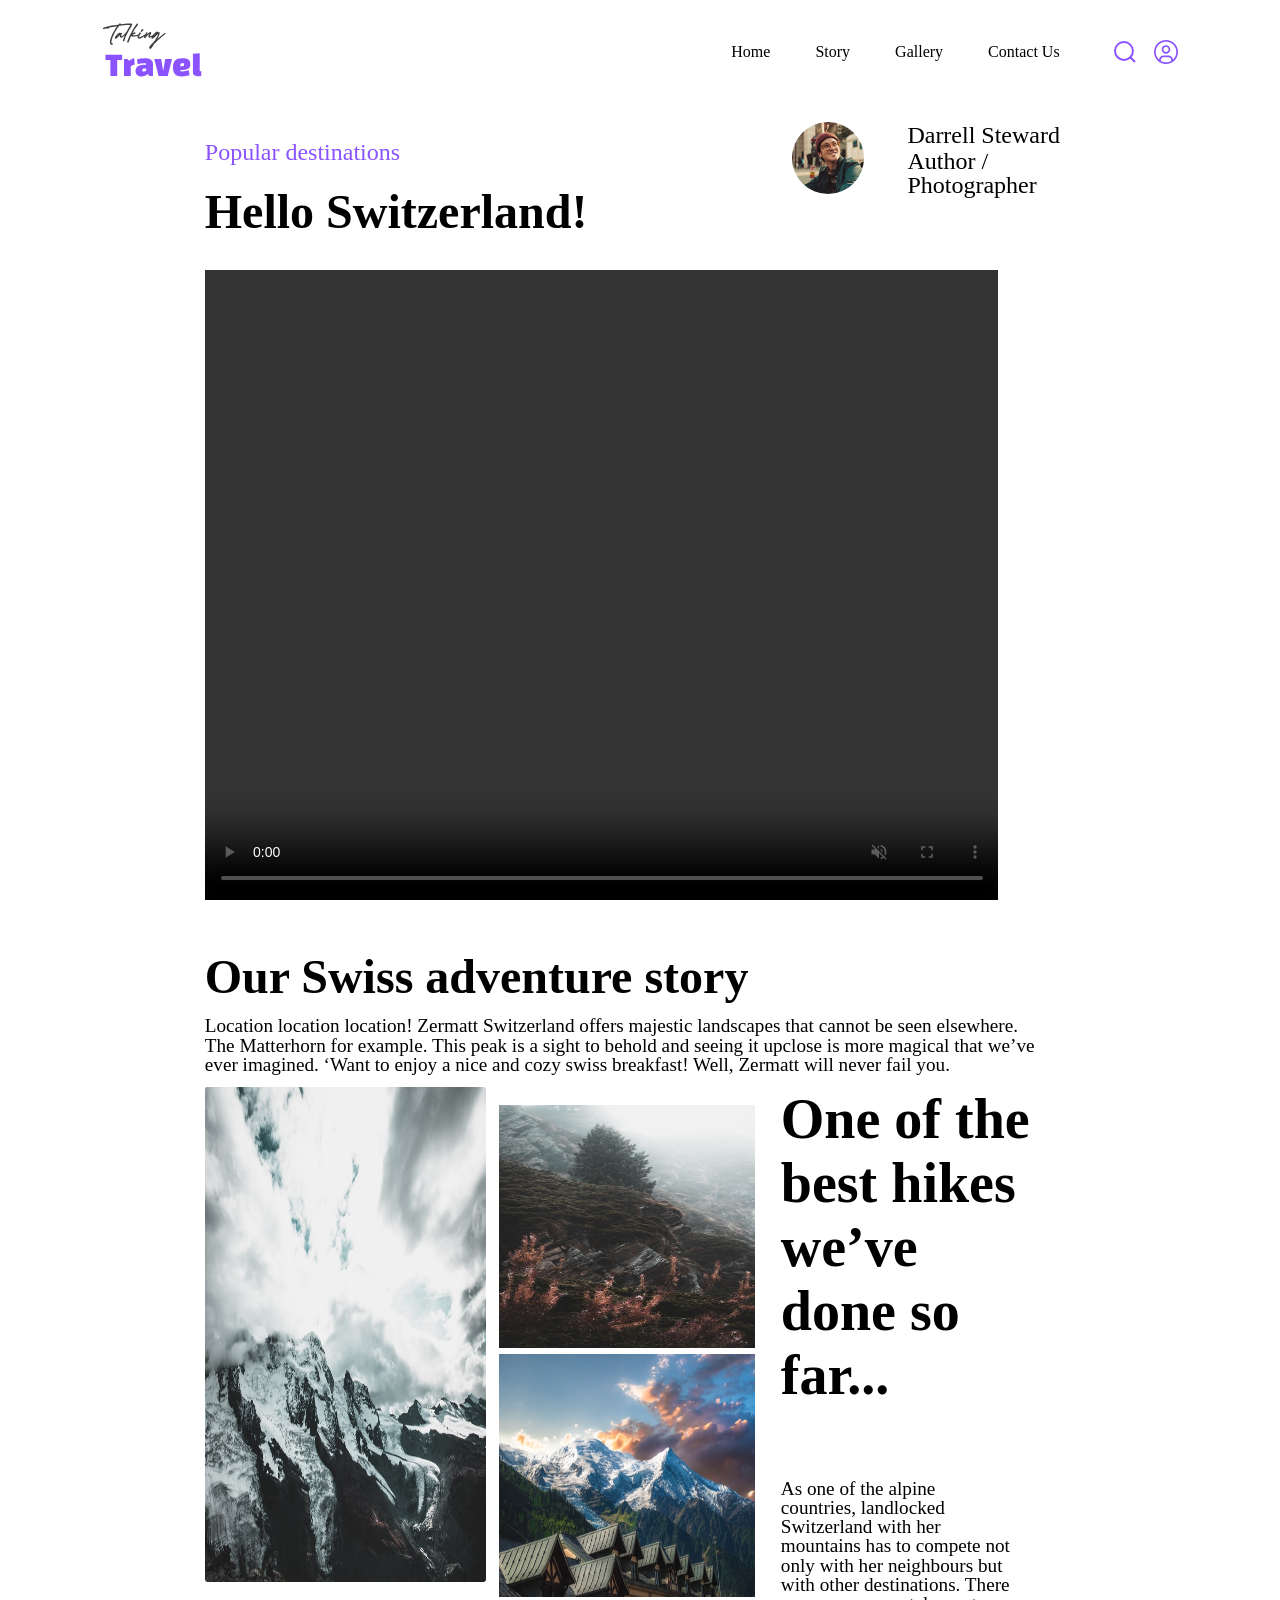
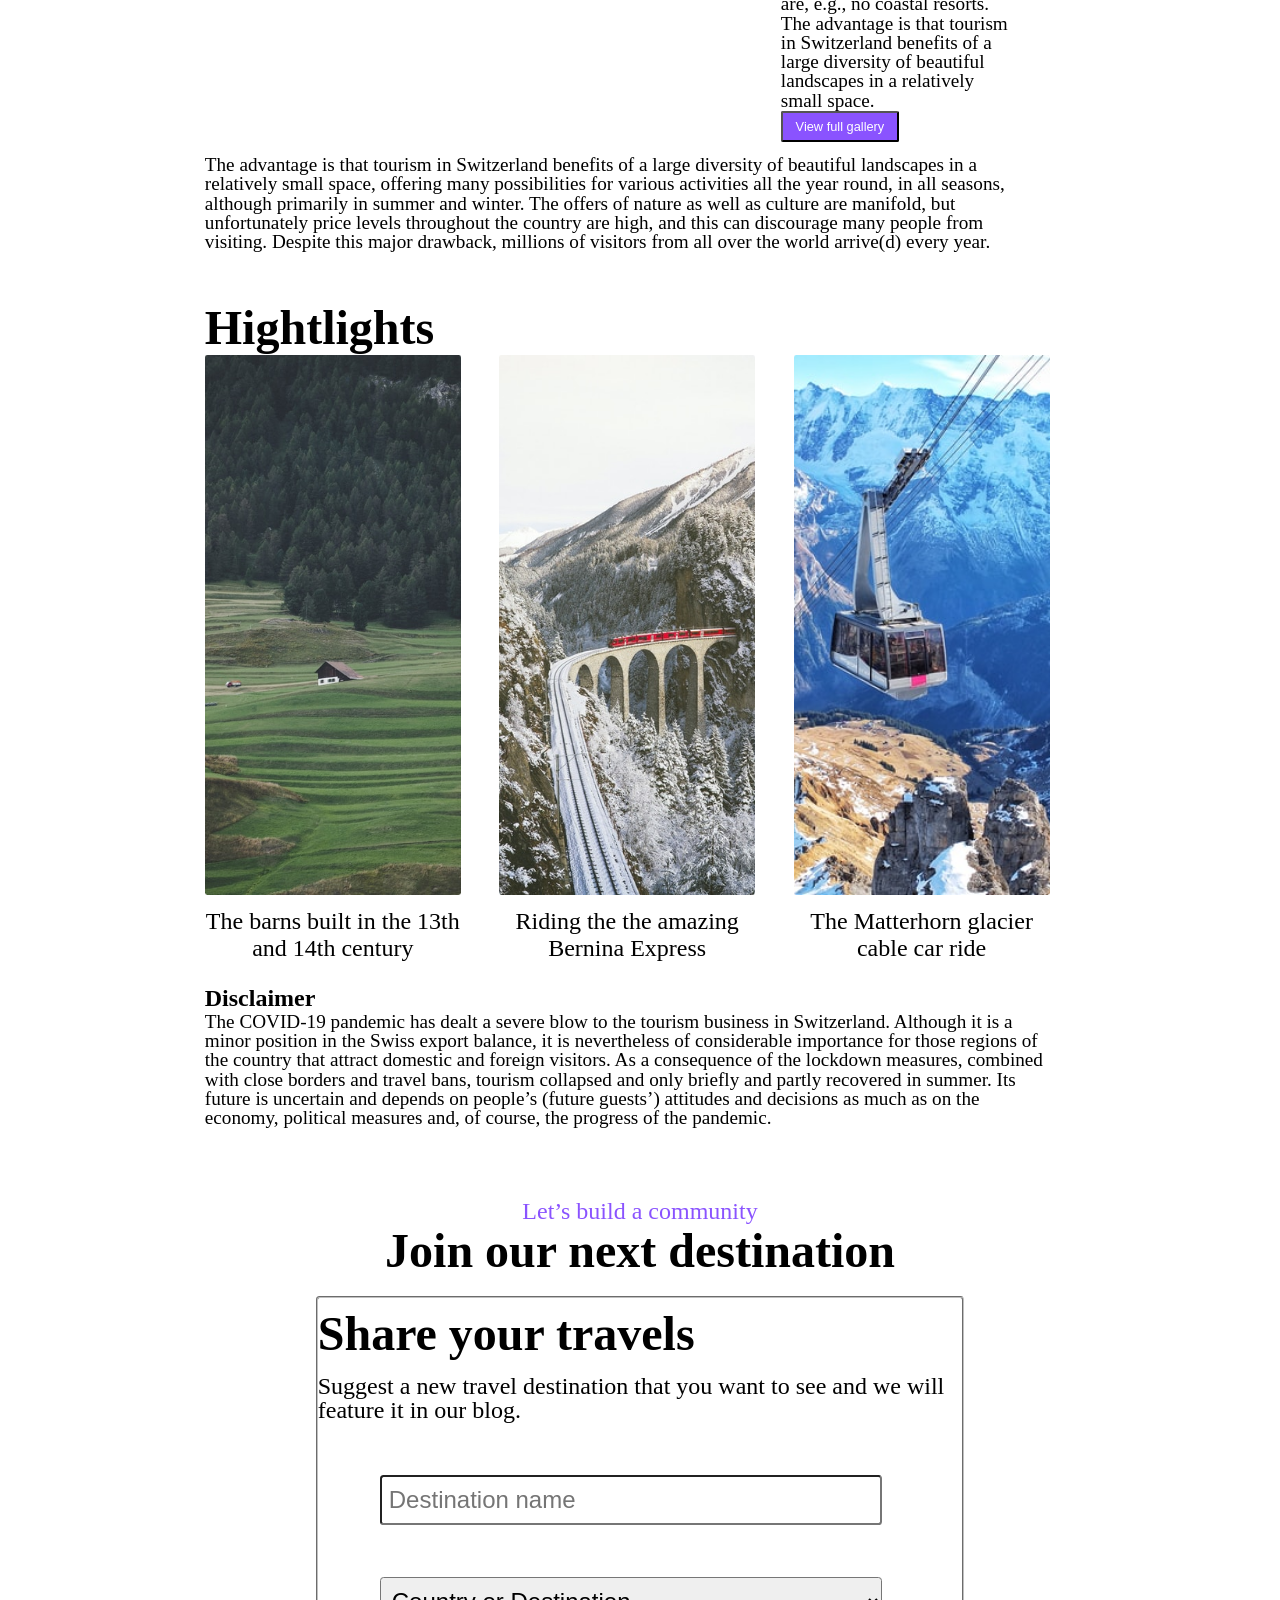
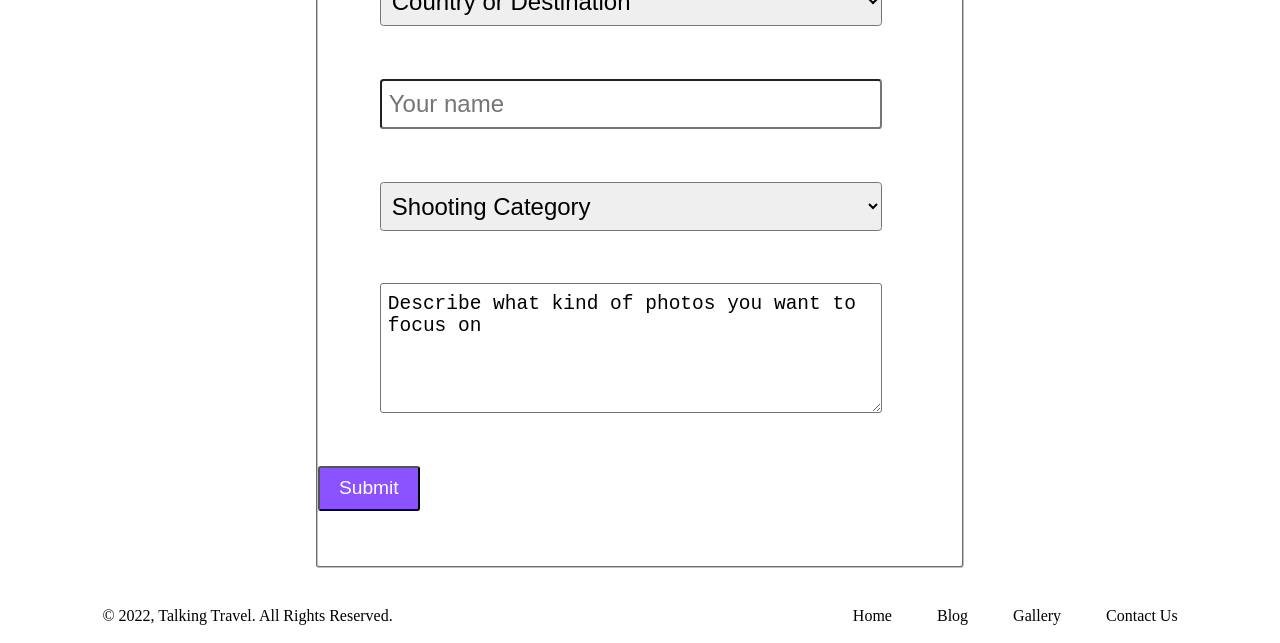
==== commit ea2833c6: "add new item to grid, new component, box-sizing: border-box, try to fix blog" ====
--- a/Blog.html
+++ b/Blog.html
@@ -76,9 +76,9 @@
             </a>
           </section>
         </section>
-        <section class="split_screen">
-          <section class="split_screen">
-            <section class="item">
+        <section class="split_screen_noflex_custom">
+          <section>
+            <section class="item_left_align">
               <picture>
                 <source media="(min-width: 50 px)" srcset="path" />
                 <img src="assets/images/bigImage.jpg" alt="Element 1" />
@@ -95,8 +95,9 @@
               <img src="assets/images/smallImage2.jpg" alt="Element 1" />
             </picture>
           </section>
-          <section class="split_screen_text">
+          <section class="split_screen_text_uniq">
             <h1>One of the best hikes we’ve done so far...</h1>
+            <section class="space"></section>
             <a>
               As one of the alpine countries, landlocked Switzerland with her
               mountains has to compete not only with her neighbours but with
--- a/css/base.css
+++ b/css/base.css
@@ -3,4 +3,5 @@
 }
 * {
   margin: 0;
+  box-sizing: border-box;
 }
--- a/css/components.css
+++ b/css/components.css
@@ -4,7 +4,8 @@
 .split_screen_noflex p,
 .split_screen_nopadding p,
 .split_screen a,
-.split_screen_text a {
+.split_screen_text a,
+.split_screen_text_uniq a {
   display: inline-block;
   color: #000;
   font-family: Roboto;
@@ -32,7 +33,8 @@
 .split_screen_noflex,
 .split_screen_second,
 .split_screen_right,
-.split_screen_text {
+.split_screen_text,
+.split_screen_noflex_custom {
   padding-left: 8vw;
   display: flex;
   text-align: left;
@@ -41,7 +43,7 @@
 
 .split_screen {
   padding-top: 2vh;
-  justify-content: space-between;
+  justify-content: flex-start;
   font-size: 1.5em;
 }
 .split_screen_nopadding {
@@ -136,6 +138,14 @@
   gap: 1vw;
   border-radius: 0.15em;
 }
+.split_screen_noflex_custom {
+  padding-left: 8vw;
+  flex-direction: row;
+  align-items: left;
+  font-size: 1em;
+  gap: 1vw;
+  border-radius: 0.15em;
+}
 .split_screen_noflex picture,
 .split_screen_second picture {
   object-fit: cover;
@@ -159,19 +169,7 @@
   font-size: 1em;
   margin: 0;
 }
-.picture_column {
-  flex-direction: column;
-  padding-top: 2vh;
-  padding-left: 2vw;
-  width: 15%;
-  height: 20vh;
-  display: flex;
-  align-items: flex-start;
-  justify-content: space-between;
-  font-size: 1em;
-  margin: 0;
-  gap: 0.5vw;
-}
+
 .split_screen_noflex_small picture,
 .split_screen_nopadding picture {
   object-fit: cover;
@@ -189,20 +187,6 @@
   display: block;
 }
 
-.split_screen_image {
-  display: flex;
-  text-align: left;
-  justify-content: left;
-  font-size: 1.5em;
-  margin: 0;
-  gap: 1vw;
-  object-fit: cover;
-  display: flex;
-  width: 20vw;
-  height: 40vh;
-  border-radius: 0.15em;
-}
-
 .split_screen_second {
   padding-top: 2vh;
   justify-content: left;
@@ -237,19 +221,29 @@
   padding-right: 8vw;
   flex-direction: column;
 }
-
-.split_screen_text a {
+.split_screen_text_uniq {
+  padding-right: 8vw;
+  margin-left: -4vw;
+  width: 28vw;
+  height: 100%;
+  flex-direction: column;
+}
+.split_screen_text_uniq h1 {
+  font-size: 3.5em;
+}
+
+.split_screen_text a,
+.split_screen_text_uniq a {
   padding-right: 2vw;
   color: #000;
   font-size: 1.2em;
 }
-.split_screen_text h3 {
+.split_screen_text h3{
   color: #000;
   font-size: 1.5em;
   font-family: Roboto;
   font-style: normal;
 }
-
 @media (max-width: 480px) {
   .navigation_menu_list li,
   .navigation_menu_list a,
@@ -271,7 +265,8 @@
   .split_screen_noflex,
   .split_screen_second,
   .split_screen_right,
-  .split_screen_text {
+  .split_screen_text,
+  .split_screen_text_uniq {
     padding-left: 0;
     padding-right: 0;
     font-size: 1em;
@@ -291,3 +286,36 @@
     padding-left: 0;
   }
 }
+
+.split_screen picture,
+.split_screen_second picture {
+  max-width: 50%;
+  max-height: 100vh;
+  display: block;
+  overflow: hidden;
+}
+
+.split_screen_second picture {
+  max-width: 70%;
+}
+
+.split_screen picture img .split_screen_second img {
+  width: 100%;
+  height: auto;
+  object-fit: cover;
+  border-radius: 0.15em;
+}
+
+.picture_column {
+  flex-direction: column;
+  padding-top: 2vh;
+  width: 25vw;
+  height: 35vh;
+  display: flex;
+  align-items: flex-start;
+  font-size: 1em;
+  margin: 0;
+  gap: 0.5vw;
+}
+
+
--- a/css/grid.css
+++ b/css/grid.css
@@ -27,7 +27,8 @@
 }
 
 .item,
-.item_row {
+.item_row,
+.item_left_align {
   margin: 0;
   display: flex;
   flex-direction: column;
@@ -37,6 +38,21 @@
   height: 70vh;
   overflow: hidden;
   gap: 1vw;
+}
+
+.item_left_align {
+  padding-left: 8vw;
+  flex-direction: row;
+  align-items: flex-start;
+  width: 30vw;
+  height: 100%;
+}
+
+.item_left_align img {
+  width: 100%;
+  height: 100%;
+  overflow: hidden;
+  border-radius: 0.15em;
 }
 
 .item_row {
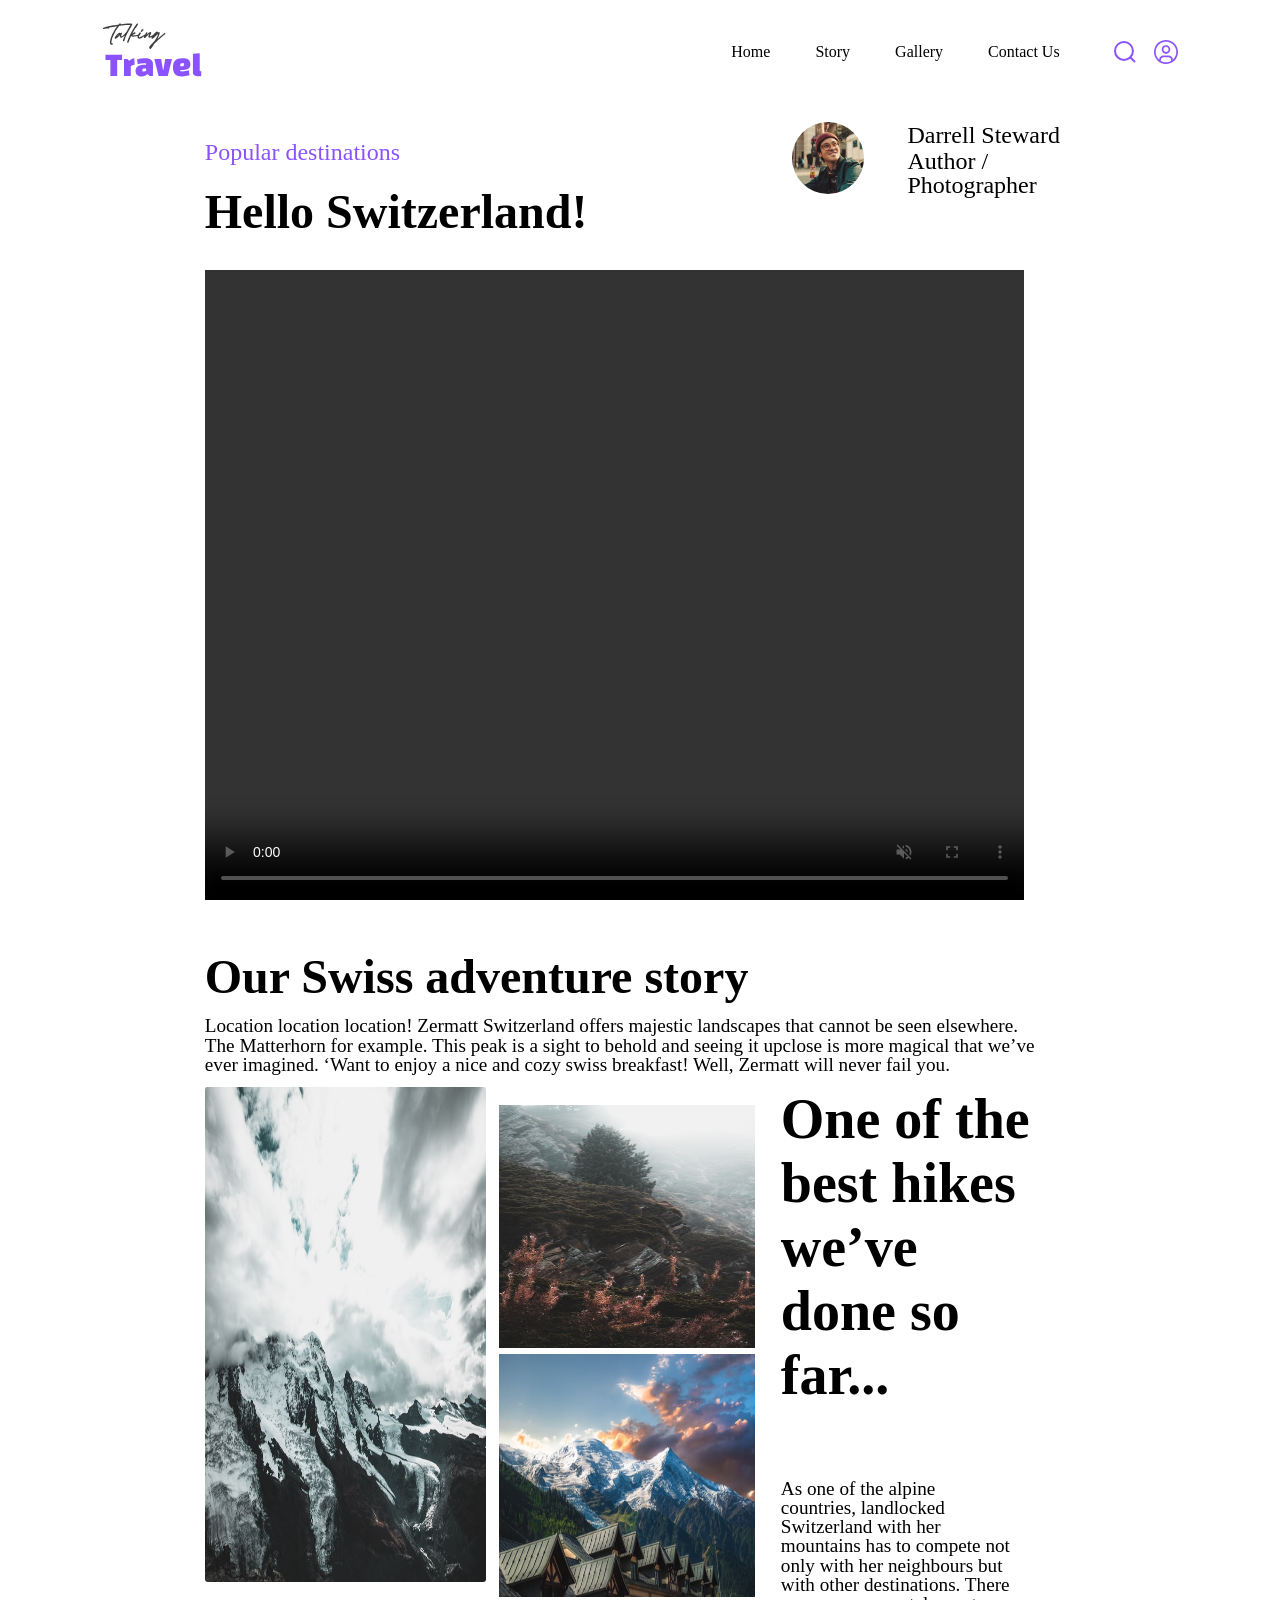
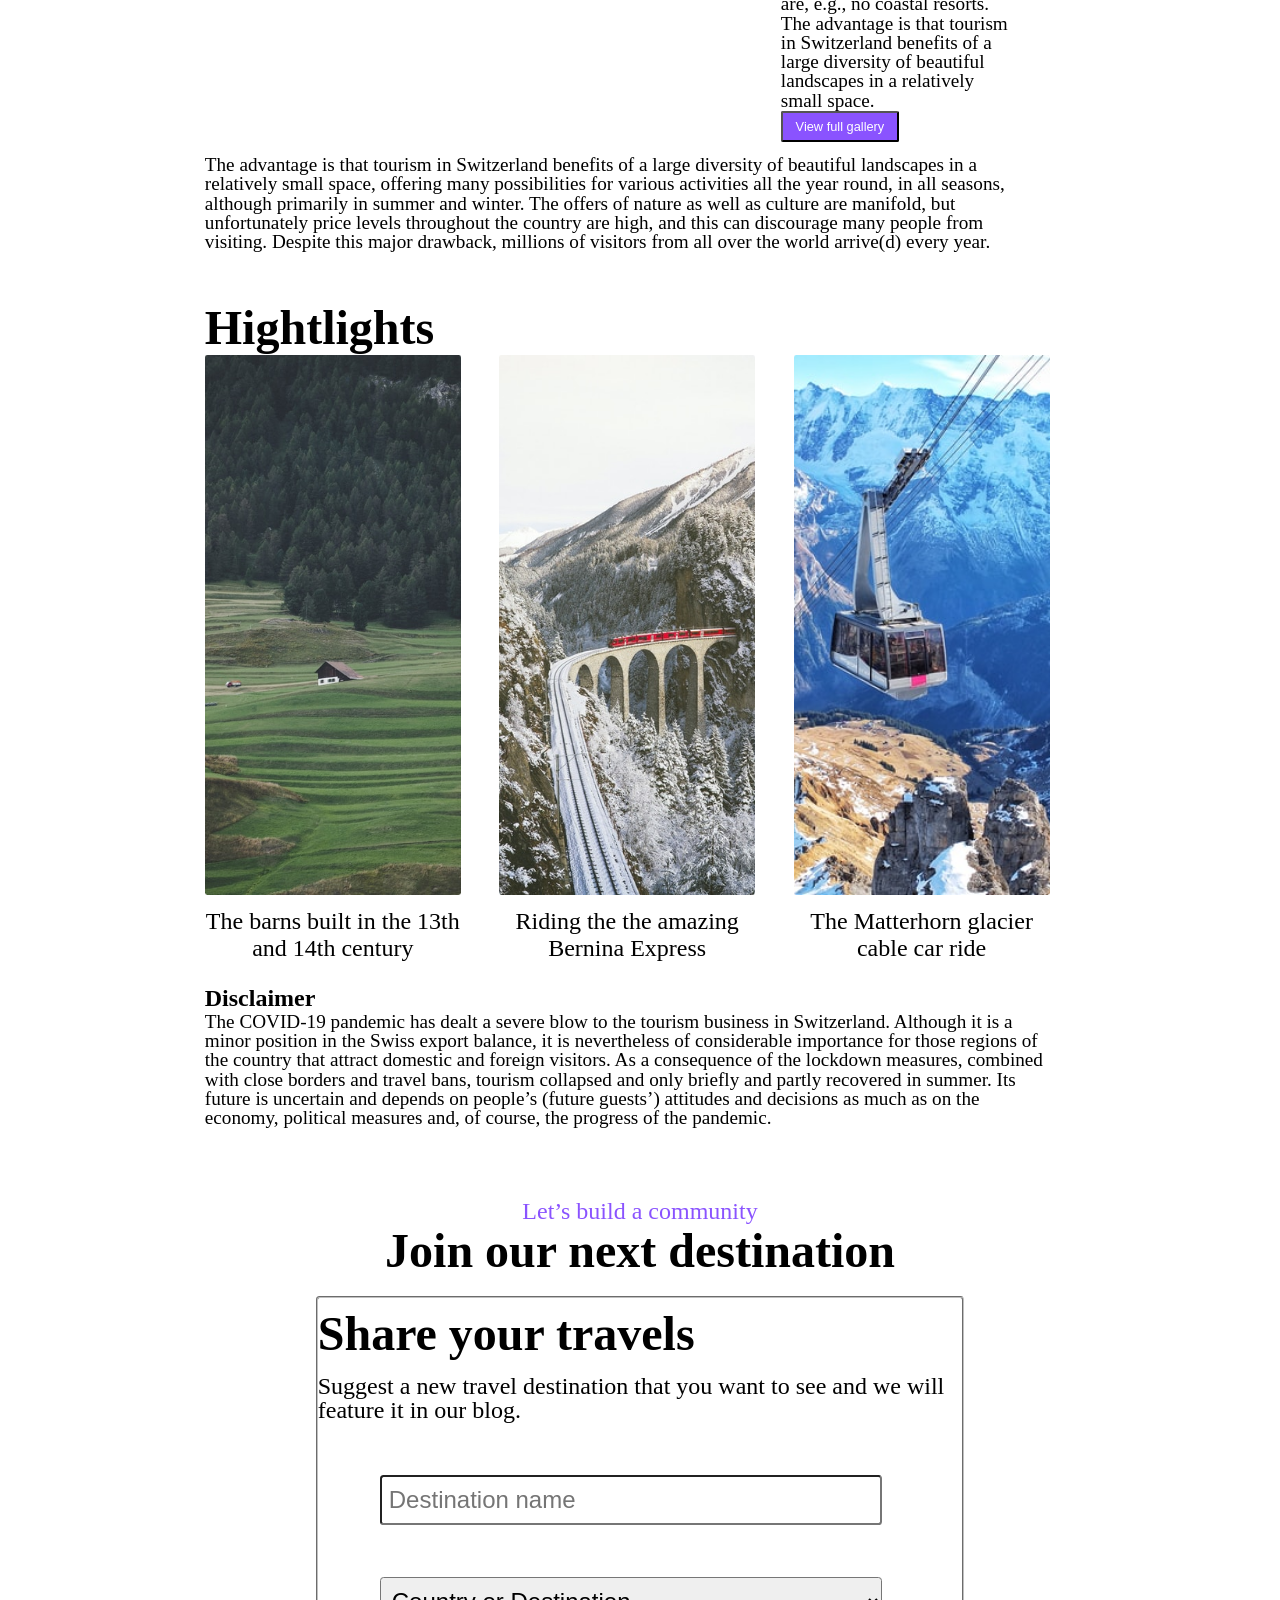
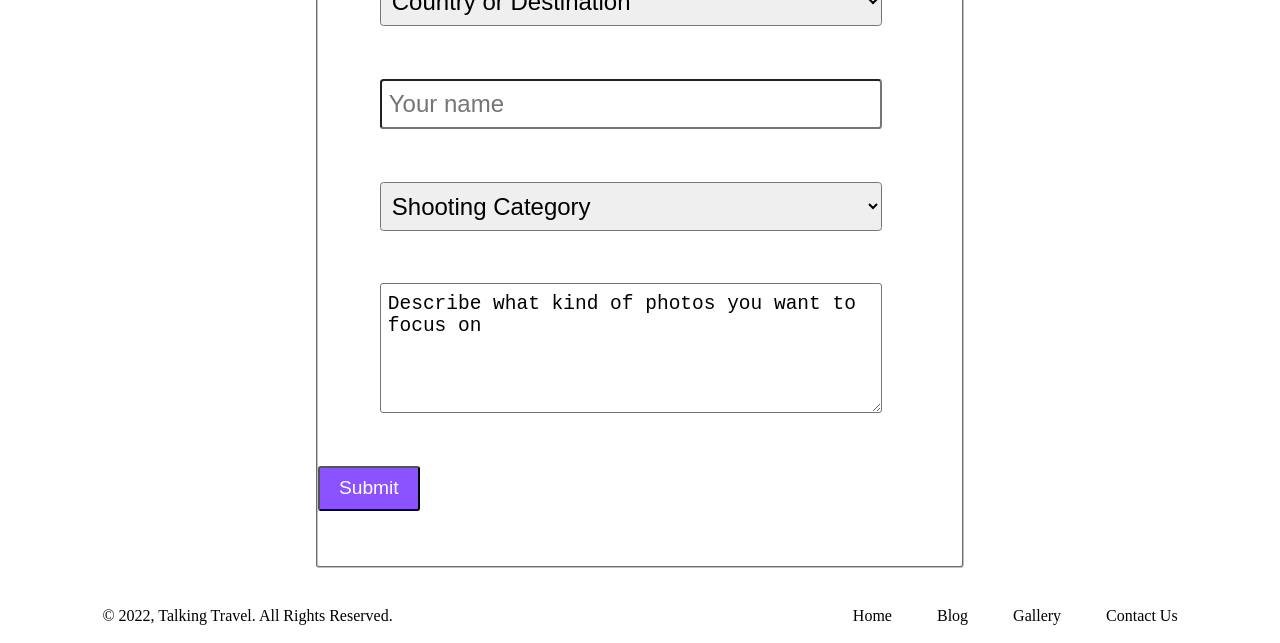
==== commit 2d395fa8: "video width fix" ====
--- a/Blog.html
+++ b/Blog.html
@@ -54,7 +54,7 @@
           </section>
         </section>
         <section class="split_screen">
-          <video width="60vw" height="60vh" controls autoplay muted loop>
+          <video controls autoplay muted loop>
             <source
               src="assets/videos/Rick Astley — Never Gonna Give You Up.mp4"
               type="video/mp4"
--- a/css/components.css
+++ b/css/components.css
@@ -212,7 +212,7 @@
 .split_screen video {
   padding-left: 8vw;
   justify-content: center;
-  width: 70vw;
+  width: 72vw;
   height: 70vh;
   object-fit: cover;
 }
@@ -274,8 +274,7 @@
     gap: 1vh;
   }
 
-  .split_screen_noflex picture,
-  .split_screen_second picture {
+  .split_screen_noflex picture{
     width: 100vw;
     height: auto;
   }
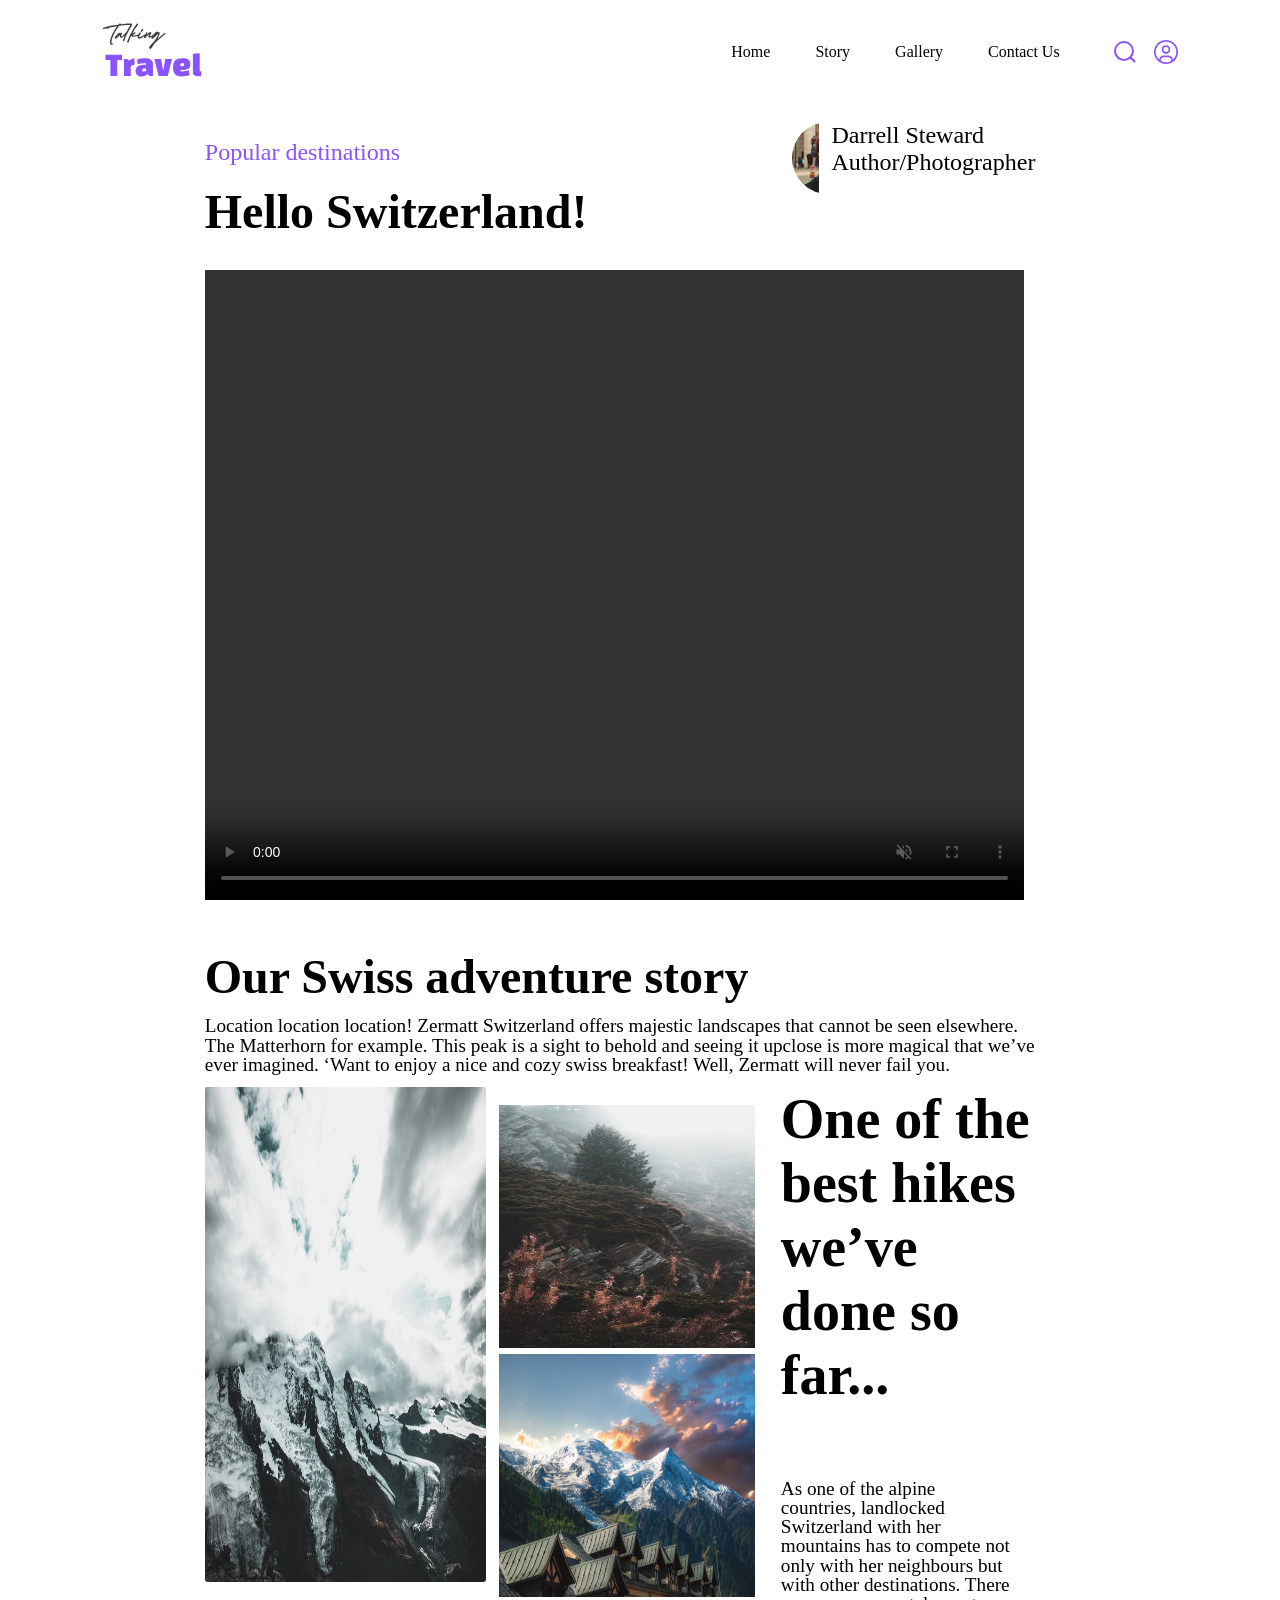
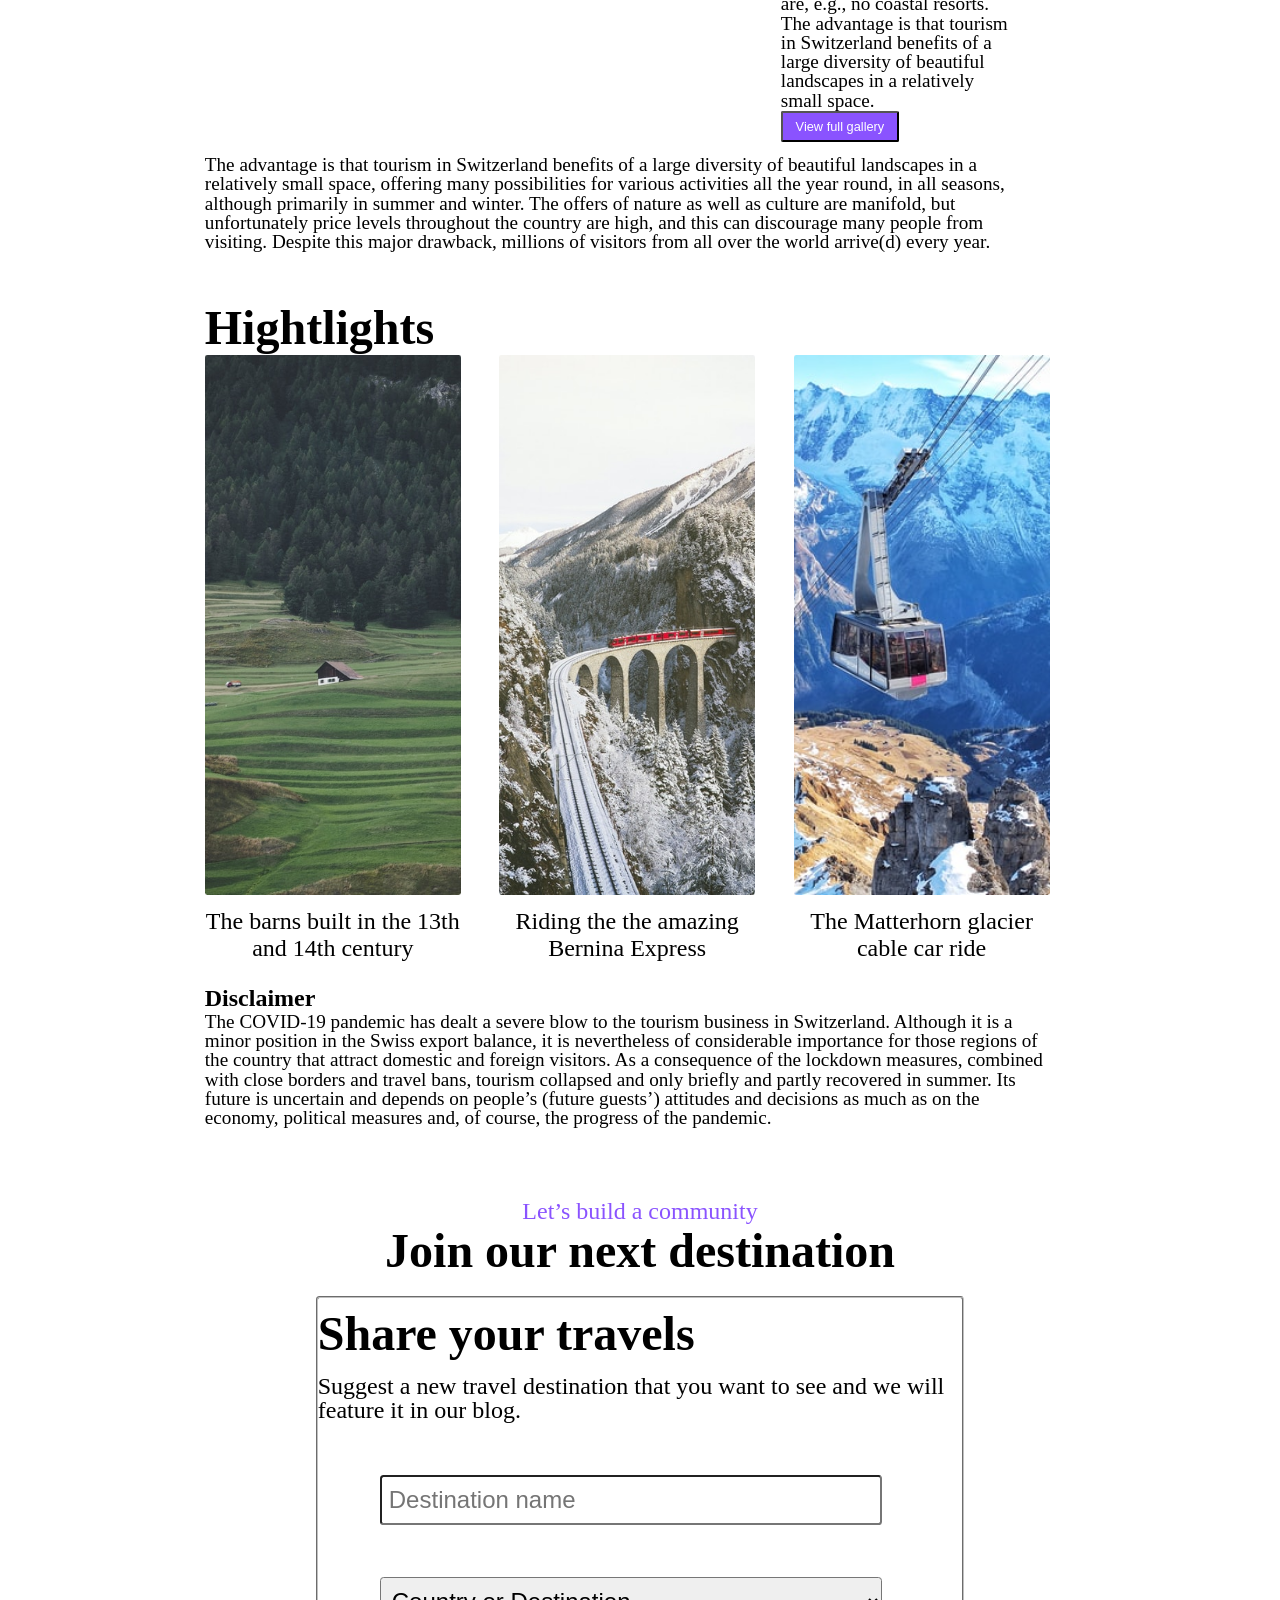
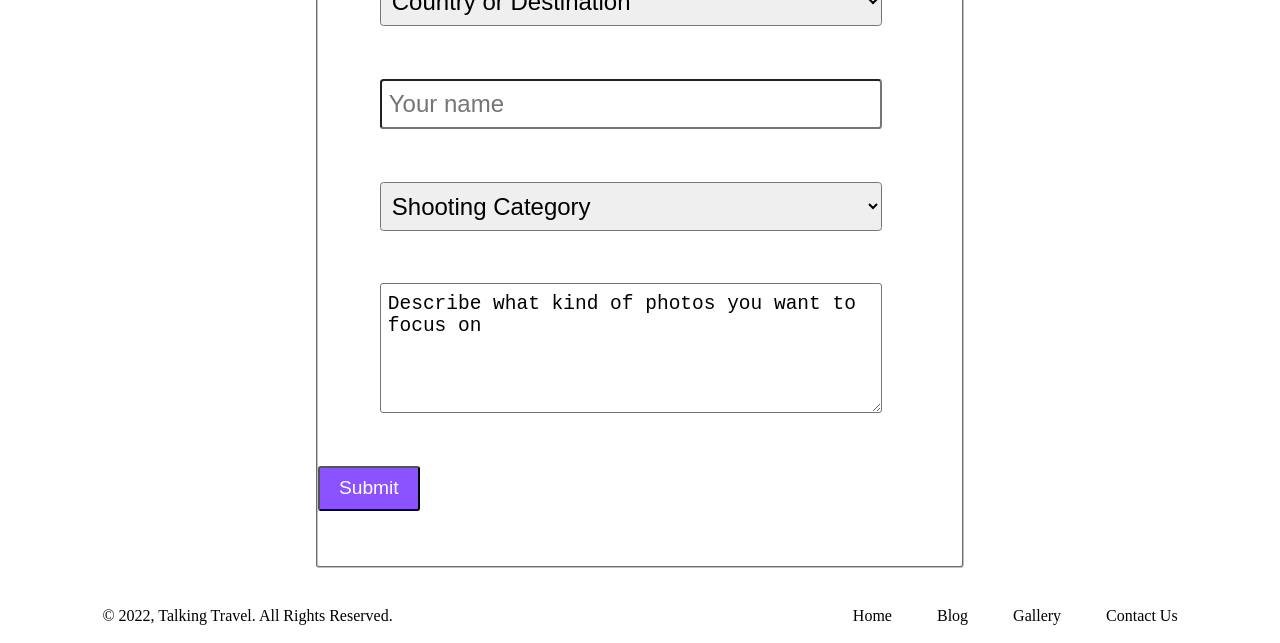
==== commit 2392ee6b: "author block fix" ====
--- a/Blog.html
+++ b/Blog.html
@@ -47,9 +47,9 @@
               <source media="(min-width: 360 px)" srcset="path" />
               <img src="assets/images/author.png" alt="Watch highlights" />
             </picture>
-            <section>
+            <section class="author_block">
               <p>Darrell Steward</p>
-              <p>Author / Photographer</p>
+              <p>Author/Photographer</p>
             </section>
           </section>
         </section>
--- a/css/components.css
+++ b/css/components.css
@@ -196,9 +196,9 @@
 
 .split_screen_right {
   flex-direction: row;
-  justify-content: right;
+  justify-content: flex-end;
   height: 10vh;
-  width: 40vw;
+  width: 35vw;
   gap: 1vw;
 }
 .split_screen_right img {
@@ -316,5 +316,9 @@
   margin: 0;
   gap: 0.5vw;
 }
-
-
+.author_block {
+  flex-direction: column;
+  align-items: center;
+  gap: 1vh;
+}
+
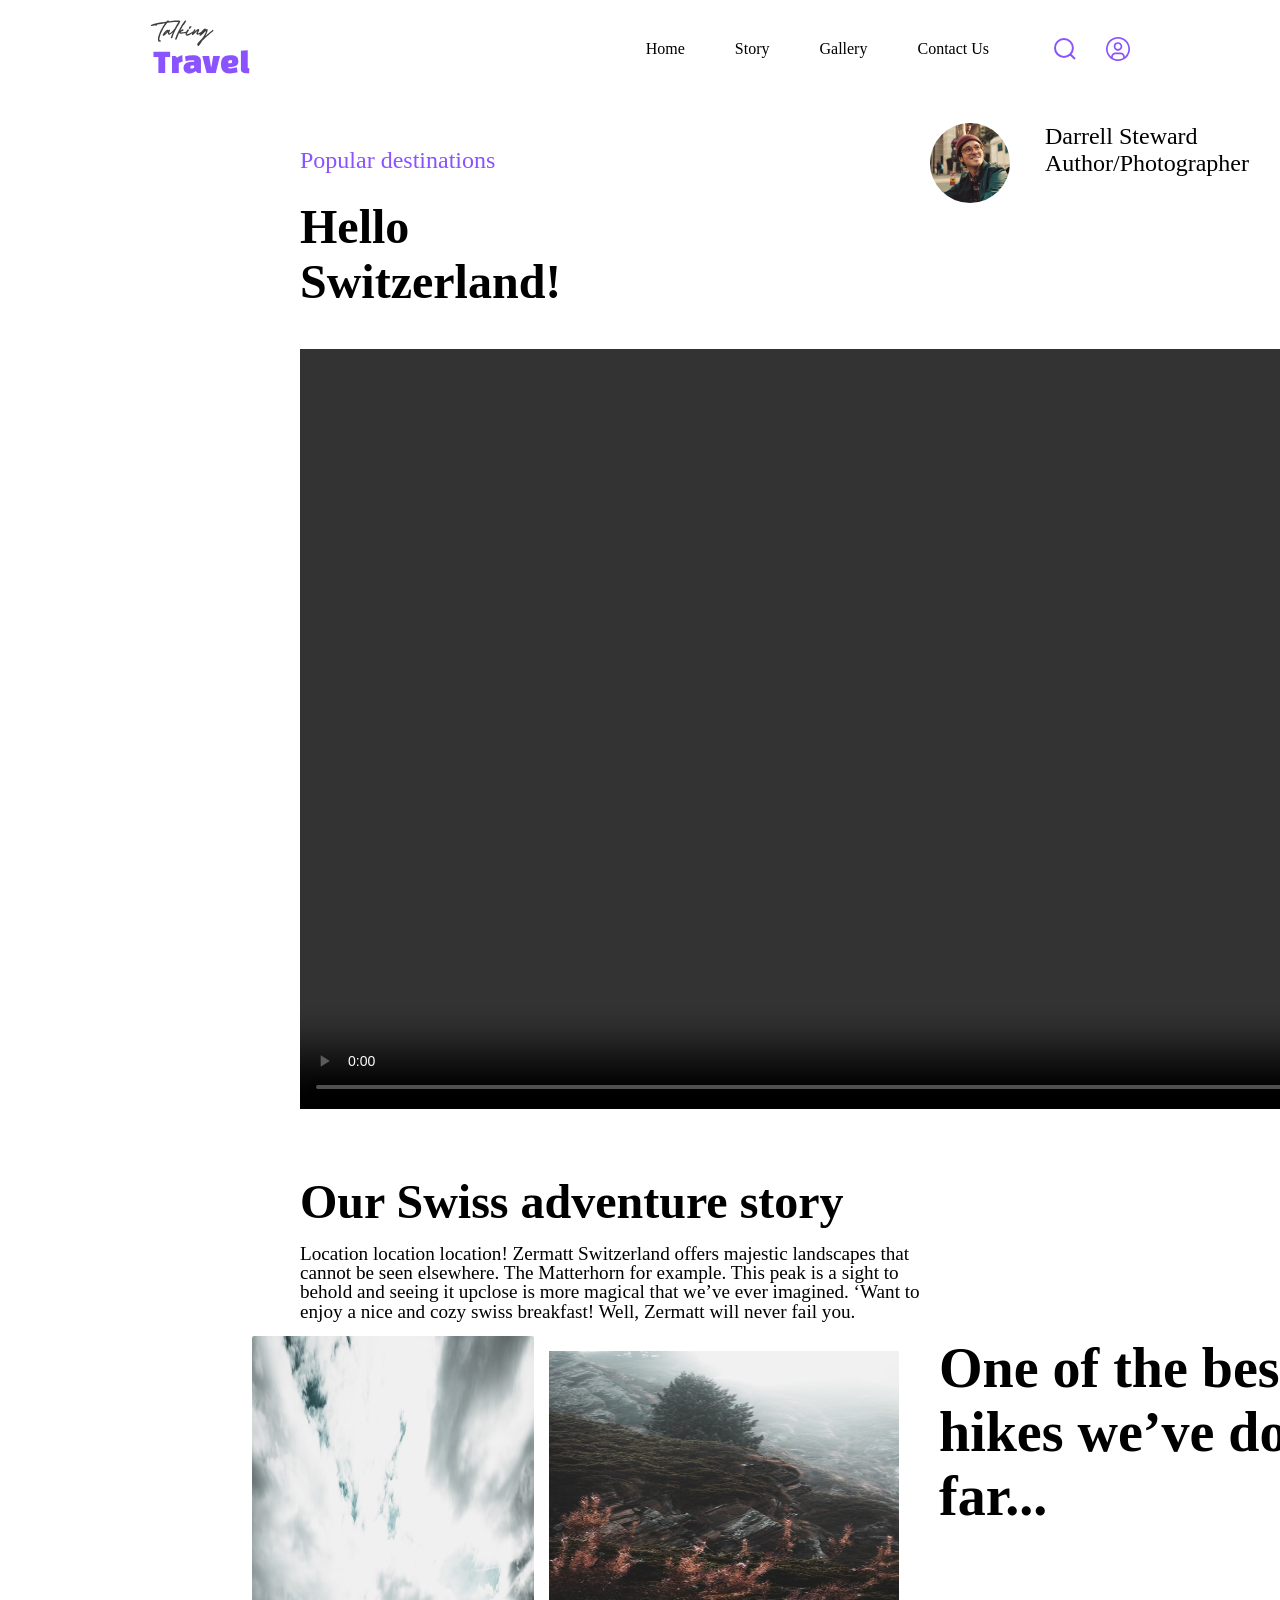
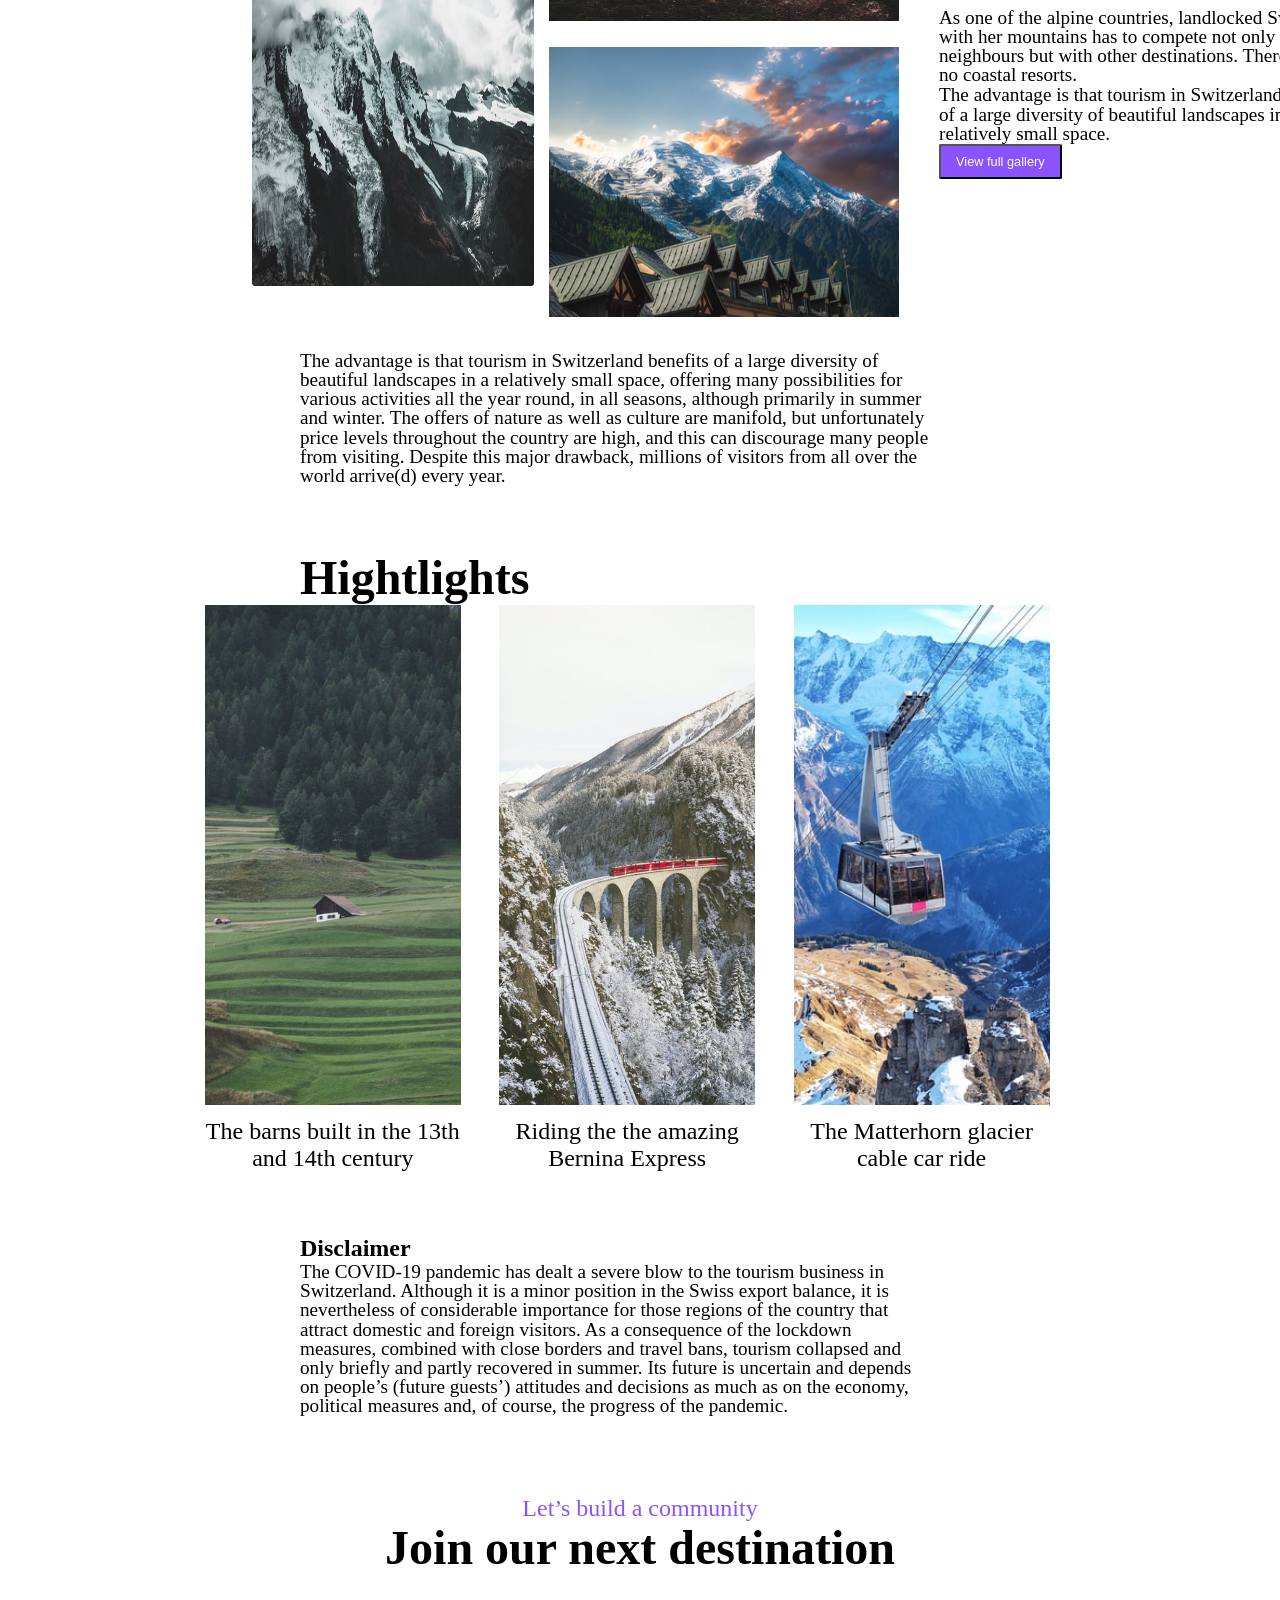
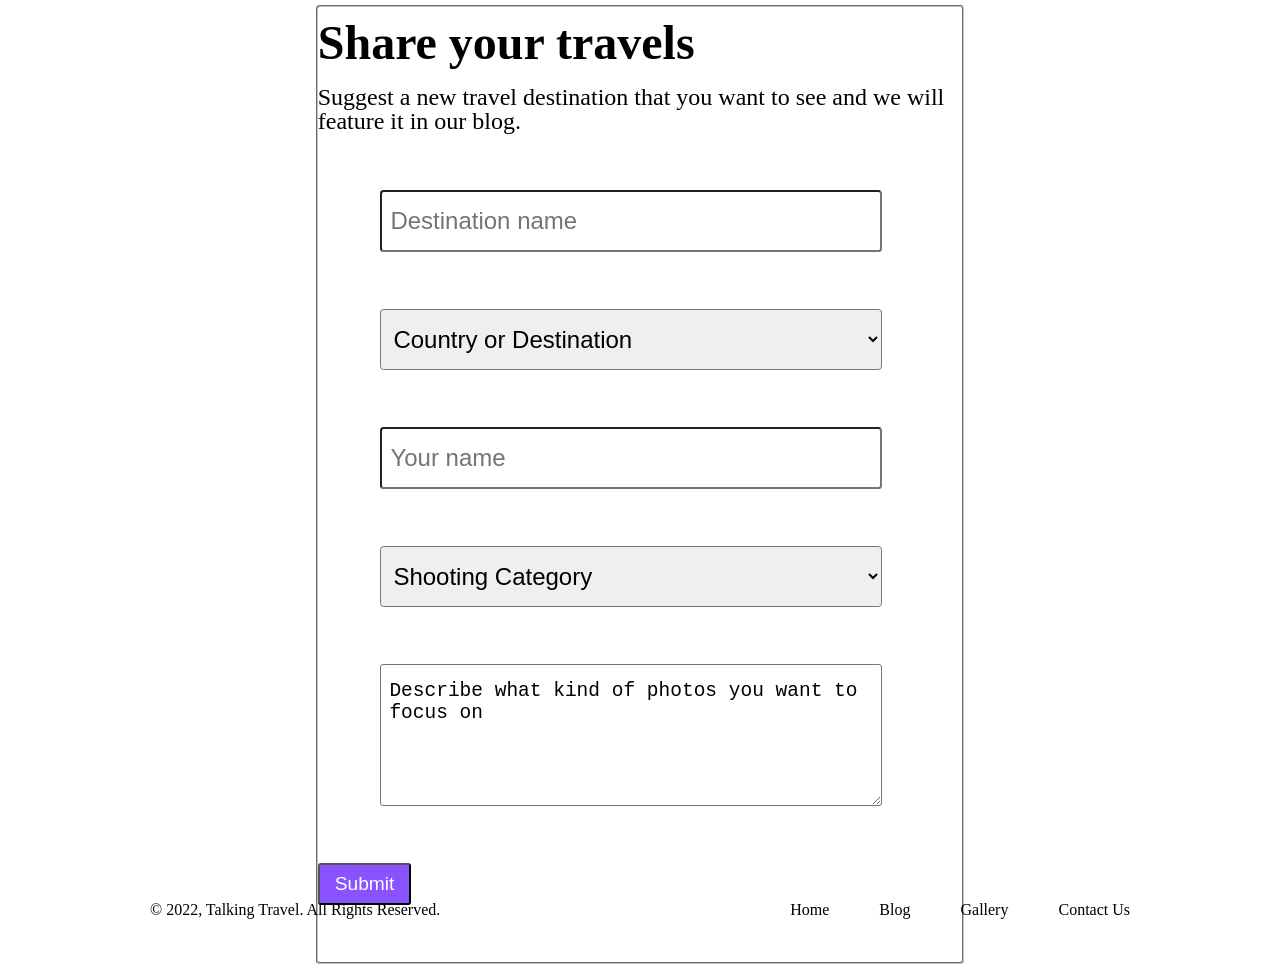
==== commit 3ee3ceaa: "section replace by div" ====
--- a/Blog.html
+++ b/Blog.html
@@ -37,23 +37,23 @@
     </header>
     <main>
       <section class="split_screen_noflex">
-        <section class="split_screen">
-          <section>
+        <div class="split_screen">
+          <div>
             <a class="split_screen"> Popular destinations</a>
-            <h1 class="split_screen_header_smaller">Hello Switzerland!</h1>
-          </section>
-          <section class="split_screen_right">
+            <h2 class="split_screen_header_smaller">Hello Switzerland!</h2>
+          </div>
+          <div class="split_screen_right">
             <picture class="split_screen_right">
               <source media="(min-width: 360 px)" srcset="path" />
               <img src="assets/images/author.png" alt="Watch highlights" />
             </picture>
-            <section class="author_block">
+            <div class="author_block">
               <p>Darrell Steward</p>
               <p>Author/Photographer</p>
-            </section>
-          </section>
-        </section>
-        <section class="split_screen">
+            </div>
+          </div>
+        </div>
+        <div class="split_screen">
           <video controls autoplay muted loop>
             <source
               src="assets/videos/Rick Astley — Never Gonna Give You Up.mp4"
@@ -61,12 +61,12 @@
             />
             Your browser does not support video tag
           </video>
-        </section>
-        <section class="split_screen">
-          <h1 class="split_screen_header_smaller">Our Swiss adventure story</h1>
-        </section>
-        <section class="split_screen_text">
-          <section class="split_screen_text">
+        </div>
+        <div class="split_screen">
+          <h2 class="split_screen_header_smaller">Our Swiss adventure story</h2>
+        </div>
+        <div class="split_screen_text">
+          <div class="split_screen_text">
             <a>
               Location location location! Zermatt Switzerland offers majestic
               landscapes that cannot be seen elsewhere. The Matterhorn for
@@ -74,18 +74,18 @@
               more magical that we’ve ever imagined. ‘Want to enjoy a nice and
               cozy swiss breakfast! Well, Zermatt will never fail you.
             </a>
-          </section>
-        </section>
-        <section class="split_screen_noflex_custom">
-          <section>
-            <section class="item_left_align">
+          </div>
+        </div>
+        <div class="split_screen_noflex_custom">
+          <div>
+            <div class="item_left_align">
               <picture>
                 <source media="(min-width: 50 px)" srcset="path" />
                 <img src="assets/images/bigImage.jpg" alt="Element 1" />
               </picture>
-            </section>
-          </section>
-          <section class="picture_column">
+            </div>
+          </div>
+          <div class="picture_column">
             <picture>
               <source media="(min-width: 50 px)" srcset="path" />
               <img src="assets/images/smallImage1.jpg" alt="Element 1" />
@@ -94,9 +94,9 @@
               <source media="(min-width: 50 px)" srcset="path" />
               <img src="assets/images/smallImage2.jpg" alt="Element 1" />
             </picture>
-          </section>
-          <section class="split_screen_text_uniq">
-            <h1>One of the best hikes we’ve done so far...</h1>
+          </div>
+          <div class="split_screen_text_uniq">
+            <h2>One of the best hikes we’ve done so far...</h2>
             <section class="space"></section>
             <a>
               As one of the alpine countries, landlocked Switzerland with her
@@ -107,7 +107,7 @@
               The advantage is that tourism in Switzerland benefits of a large
               diversity of beautiful landscapes in a relatively small space.
             </a>
-            <section>
+            <div>
               <button
                 type="button"
                 value="button"
@@ -115,11 +115,11 @@
               >
                 View full gallery
               </button>
-            </section>
-          </section>
-        </section>
-        <section class="split_screen_text">
-          <section class="split_screen_text">
+            </div>
+          </div>
+        </div>
+        <div class="split_screen_text">
+          <div class="split_screen_text">
             <a>
               The advantage is that tourism in Switzerland benefits of a large
               diversity of beautiful landscapes in a relatively small space,
@@ -131,14 +131,14 @@
               drawback, millions of visitors from all over the world arrive(d)
               every year.
             </a>
-          </section>
-        </section>
-        <section class="split_screen">
-          <h1 class="split_screen_header_smaller">Hightlights</h1>
-        </section>
+          </div>
+        </div>
+        <div class="split_screen">
+          <h2 class="split_screen_header_smaller">Hightlights</h2>
+        </div>
       </section>
       <section class="grid_narrow">
-        <section class="item">
+        <div class="item">
           <picture>
             <source media="(min-width: 10 px)" srcset="path" />
             <img src="assets/images/rowImage5.jpg" alt="Element 1" />
@@ -146,25 +146,25 @@
           <p class="screen_center">
             The barns built in the 13th and 14th century
           </p>
-        </section>
-        <section class="item">
+        </div>
+        <div class="item">
           <picture>
             <source media="(min-width: 10 px)" srcset="path" />
             <img src="assets/images/rowImage6.jpg" alt="Element 2" />
           </picture>
           <p class="screen_center">Riding the the amazing Bernina Express</p>
-        </section>
-        <section class="item">
+        </div>
+        <div class="item">
           <picture>
             <source media="(min-width: 10 px)" srcset="path" />
             <img src="assets/images/rowImage7.jpg" alt="Element 3" />
           </picture>
           <p class="screen_center">The Matterhorn glacier cable car ride</p>
-        </section>
+        </div>
       </section>
       <section class="split_screen_noflex">
-        <section class="split_screen_text">
-          <section class="split_screen_text">
+        <div class="split_screen_text">
+          <div class="split_screen_text">
             <h3>Disclaimer</h3>
             <a>
               The COVID-19 pandemic has dealt a severe blow to the tourism
@@ -178,22 +178,22 @@
               decisions as much as on the economy, political measures and, of
               course, the progress of the pandemic.
             </a>
-          </section>
-        </section>
+          </div>
+        </div>
       </section>
       <section class="space"></section>
       <section class="join_background">
-        <section class="screen_center">
+        <div class="screen_center">
           <p class="screen_center_colored">Let’s build a community</p>
-        </section>
-        <section class="screen_center">
-          <h1 class="screen_center_head">Join our next destination</h1>
-        </section>
+        </div>
+        <div class="screen_center">
+          <h2 class="screen_center_head">Join our next destination</h2>
+        </div>
         <form action="formHandler.js" autocomplete="on" class="screen_center">
           <fieldset class="split_screen_noflex">
-            <h1 class="split_screen_header_smaller_nopadding">
+            <h2 class="split_screen_header_smaller_nopadding">
               Share your travels
-            </h1>
+            </h2>
             <p class="split_screen_noflex">
               Suggest a new travel destination that you want to see and we will
               <br />
--- a/css/base.css
+++ b/css/base.css
@@ -1,7 +1,8 @@
 body {
-  font: 100% Roboto;
+    font-family: Roboto;
 }
 * {
   margin: 0;
   box-sizing: border-box;
+  text-decoration: none;
 }
--- a/css/layout.css
+++ b/css/layout.css
@@ -3,10 +3,10 @@
   display: flex;
   align-items: center;
   justify-content: space-between;
-  padding: 2vh 8vw;
+  padding: 15px 150px;
 }
 .space {
-  height: 8vh;
+  height: 80px;
 }
 
 .navigation_menu,
@@ -16,11 +16,11 @@
   justify-content: space-between;
   flex-wrap: nowrap;
   align-items: center;
-  gap: 5vh;
+  gap: 50px;
 }
 .navigation_menu_list {
   justify-content: center;
 }
 .navigation_menu_icons {
-  gap: 1vh;
-}+  gap: 15px;
+}
--- a/css/components.css
+++ b/css/components.css
@@ -8,13 +8,11 @@
 .split_screen_text_uniq a {
   display: inline-block;
   color: #000;
-  font-family: Roboto;
   font-style: normal;
   font-size: 1em;
   line-height: 100%;
   font-weight: 400;
   letter-spacing: 0%;
-  text-decoration: none;
 }
 
 .split_screen_nopadding p {
@@ -34,33 +32,34 @@
 .split_screen_second,
 .split_screen_right,
 .split_screen_text,
-.split_screen_noflex_custom {
-  padding-left: 8vw;
+.split_screen_noflex_custom,
+.split_screen_nopadding_small {
+  padding-left: 150px;
   display: flex;
   text-align: left;
   margin: 0;
 }
 
 .split_screen {
-  padding-top: 2vh;
+  padding-top: 25px;
   justify-content: flex-start;
   font-size: 1.5em;
 }
 .split_screen_nopadding {
-  padding-left: 0vw;
-  padding-top: 2vh;
+  padding-left: 0;
+  padding-top: 25px;
   justify-content: center;
   font-size: 1.5em;
-  gap: 1vw;
+  gap: 15px;
 }
 .split_screen_header {
-  padding-top: 18vh;
+  padding-top: 170px;
   justify-content: left;
   font-size: 4em;
   font-family: Changa One;
 }
 .split_screen_header_smaller {
-  padding-top: 2vh;
+  padding-top: 25px;
   text-align: inherit;
   justify-content: inherit;
   font-size: 1.5em;
@@ -71,7 +70,7 @@
   font-size: 0.8em;
   color: #ffff;
   border-radius: 0.15em;
-  padding: 1em 1em;
+  padding: 15px 15px;
   margin: 0;
   outline: none;
 }
@@ -80,7 +79,7 @@
   font-size: 0.8em;
   color: #ffff;
   border-radius: 0.15em;
-  padding: 0.5em 1em;
+  padding: 8px 15px;
   margin: 0;
   outline: none;
 }
@@ -90,7 +89,7 @@
   font-size: 1.5em;
   margin: 0;
   justify-content: center;
-  gap: 1vw;
+  gap: 15px;
 }
 .screen_center_colored {
   display: inline-block;
@@ -100,11 +99,10 @@
   line-height: 100%;
   font-weight: 400;
   letter-spacing: 0%;
-  text-decoration: none;
 }
 
 .screen_center_header_smaller,
-.split_screen_noflex h1,
+.split_screen_noflex h2,
 .screen_center_head {
   display: flex;
   text-align: inherit;
@@ -117,7 +115,7 @@
 .screen_center_head {
   text-align: center;
   justify-content: center;
-  padding-bottom: 2vh;
+  padding-bottom: 30px;
 }
 
 .split_screen_header_smaller_nopadding {
@@ -130,40 +128,40 @@
 }
 
 .split_screen_noflex {
-  padding-left: 0vw;
+  padding-left: 0;
   justify-content: space-between;
   flex-direction: column;
   align-items: flex-start;
   font-size: 1em;
-  gap: 1vw;
+  gap: 15px;
   border-radius: 0.15em;
 }
 .split_screen_noflex_custom {
-  padding-left: 8vw;
+  padding-left: 150px;
   flex-direction: row;
   align-items: left;
   font-size: 1em;
-  gap: 1vw;
+  gap: 15px;
   border-radius: 0.15em;
 }
 .split_screen_noflex picture,
 .split_screen_second picture {
   object-fit: cover;
   display: flex;
-  width: 35vw;
-  height: 55vh;
+  width: 600px;
+  height: 550px;
   border-radius: 0.15em;
 }
 .split_screen_smaller {
   object-fit: cover;
   display: flex;
-  width: 20vw;
-  height: 40vh;
+  width: 200px;
+  height: 400px;
   border-radius: 0.15em;
 }
 .split_screen_noflex_small {
-  padding-top: 4vh;
-  padding-left: 4vw;
+  padding-top: 40px;
+  padding-left: 40px;
   display: flex;
   align-items: center;
   font-size: 1em;
@@ -175,70 +173,70 @@
   object-fit: cover;
   display: block;
   margin: 0;
-  width: 40vw;
-  height: 40vh;
+  width: 400px;
+  height: 400px;
 }
 
 .split_screen_noflex_small img,
 .split_screen_nopadding img {
-  width: 20%;
-  height: 20%;
+  width: 200px;
+  height: 200px;
   object-fit: contain;
   display: block;
 }
 
 .split_screen_second {
-  padding-top: 2vh;
+  padding-top: 20px;
   justify-content: left;
   font-size: 1.5em;
-  gap: 1vw;
+  gap: 15px;
 }
 
 .split_screen_right {
   flex-direction: row;
   justify-content: flex-end;
-  height: 10vh;
-  width: 35vw;
-  gap: 1vw;
+  height: 100px;
+  width: 650px;
+  gap: 15px;
 }
 .split_screen_right img {
-  height: 8vh;
+  height: 80px;
   border-radius: 2em;
 }
 .picture_column img {
-  height: 27vh;
-  width: 20vw;
+  height: 270px;
+  width: 350px;
 }
 .split_screen video {
-  padding-left: 8vw;
+  padding-left: 150px;
   justify-content: center;
-  width: 72vw;
-  height: 70vh;
+  width: 1380px;
+  height: 760px;
   object-fit: cover;
 }
 
 .split_screen_text {
-  padding-right: 8vw;
+  padding-right: 150px;
   flex-direction: column;
 }
 .split_screen_text_uniq {
-  padding-right: 8vw;
-  margin-left: -4vw;
-  width: 28vw;
+  padding-right: 130px;
+  margin-left: -75px;
+  width: 600px;
   height: 100%;
   flex-direction: column;
 }
-.split_screen_text_uniq h1 {
+.split_screen_text_uniq h2 {
   font-size: 3.5em;
 }
 
 .split_screen_text a,
 .split_screen_text_uniq a {
-  padding-right: 2vw;
+  padding-right: 50px;
   color: #000;
   font-size: 1.2em;
 }
-.split_screen_text h3{
+.split_screen_text h3 {
   color: #000;
   font-size: 1.5em;
   font-family: Roboto;
@@ -257,7 +255,7 @@
 
   .split_screen_header {
     font-size: 1.5em;
-    padding-top: 5vh;
+    padding-top: 90px;
   }
 
   .split_screen,
@@ -271,10 +269,10 @@
     padding-right: 0;
     font-size: 1em;
     flex-direction: column;
-    gap: 1vh;
-  }
-
-  .split_screen_noflex picture{
+    gap: 15px;
+  }
+
+  .split_screen_noflex picture {
     width: 100vw;
     height: auto;
   }
@@ -289,7 +287,7 @@
 .split_screen picture,
 .split_screen_second picture {
   max-width: 50%;
-  max-height: 100vh;
+  max-height: 100%;
   display: block;
   overflow: hidden;
 }
@@ -307,18 +305,28 @@
 
 .picture_column {
   flex-direction: column;
-  padding-top: 2vh;
-  width: 25vw;
-  height: 35vh;
+  padding-top: 15px;
+  width: 450px;
+  height: 600px;
   display: flex;
   align-items: flex-start;
   font-size: 1em;
   margin: 0;
-  gap: 0.5vw;
+  gap: 8px;
 }
 .author_block {
   flex-direction: column;
   align-items: center;
-  gap: 1vh;
-}
-
+  gap: 15px;
+}
+.split_screen_nopadding_small {
+  padding-left: 0;
+    padding-right: 0;
+    font-size: 1em;
+    gap: 8px;
+}
+
+.split_screen_nopadding_small img{
+  width: 100px;
+  height: 100px;
+}
--- a/css/grid.css
+++ b/css/grid.css
@@ -15,8 +15,6 @@
   grid-template-columns: repeat(3, 1fr);
   gap: 1vw;
 }
-
-
 
 .grid_row {
   margin-left: -16vw;
@@ -65,12 +63,12 @@
 }
 
 .item_row_button {
-  padding-left: 8vw;
+  padding-left: 150px;
   margin: 0;
   display: flex;
   flex-direction: row;
-  width: 30vw;
-  height: 10vh;
+  width: 30opx;
+  height: 100px;
   overflow: hidden;
   align-items: center;
 }
@@ -78,8 +76,8 @@
 .item_row_button img {
   object-fit: contain;
   display: flex;
-  width: 5vw;
-  height: 5vh;
+  width: 75px;
+  height: 50px;
   overflow: hidden;
   border-radius: 0.15em;
 }
@@ -88,12 +86,12 @@
 .grid_narrow img {
   object-fit: cover;
   display: flex;
-  width: 20vw;
-  height: 60vh;
+  width: 400px;
+  height: 500px;
   overflow: hidden;
   border-radius: 0.15em;
 }
 .grid_row img {
-  width: 15vw;
-  height: 15vh;
-}+  width: 250px;
+  height: 150px;
+}
--- a/css/forms.css
+++ b/css/forms.css
@@ -1,13 +1,12 @@
 .form_element {
-  padding-left: 0.5vw;
+  padding-left: 8px;
   width: 80%;
-  padding-top: 1vh;
-  padding-bottom: 1vh;
+  padding-top: 15px;
+  padding-bottom: 15px;
   text-align: left center;
   justify-content: center;
   font-size: 1em;
   margin: 0 auto;
   border-radius: 0.15em;
   display: block;
-  box-sizing: border-box;
-}+}
--- a/css/backgrounds.css
+++ b/css/backgrounds.css
@@ -12,17 +12,21 @@
   height: 80vh;
 }
 
+
+@media (max-width: 480px) {
+  .main_background {
+    background-image: url("../assets/images/background.jpg");
+    height: 50vh;
+  }
+}
+
 .join_background {
   background-image: url("../assets/images/join-bg.png");
   height: 110vh;
 }
 
 @media (max-width: 480px) {
-  .main_background {
-  background-image: url("../assets/images/background.jpg");
-  height: 50vh;
-}
-.join_background {
+  .join_background {
     height: 70vh;
   }
-}+}
